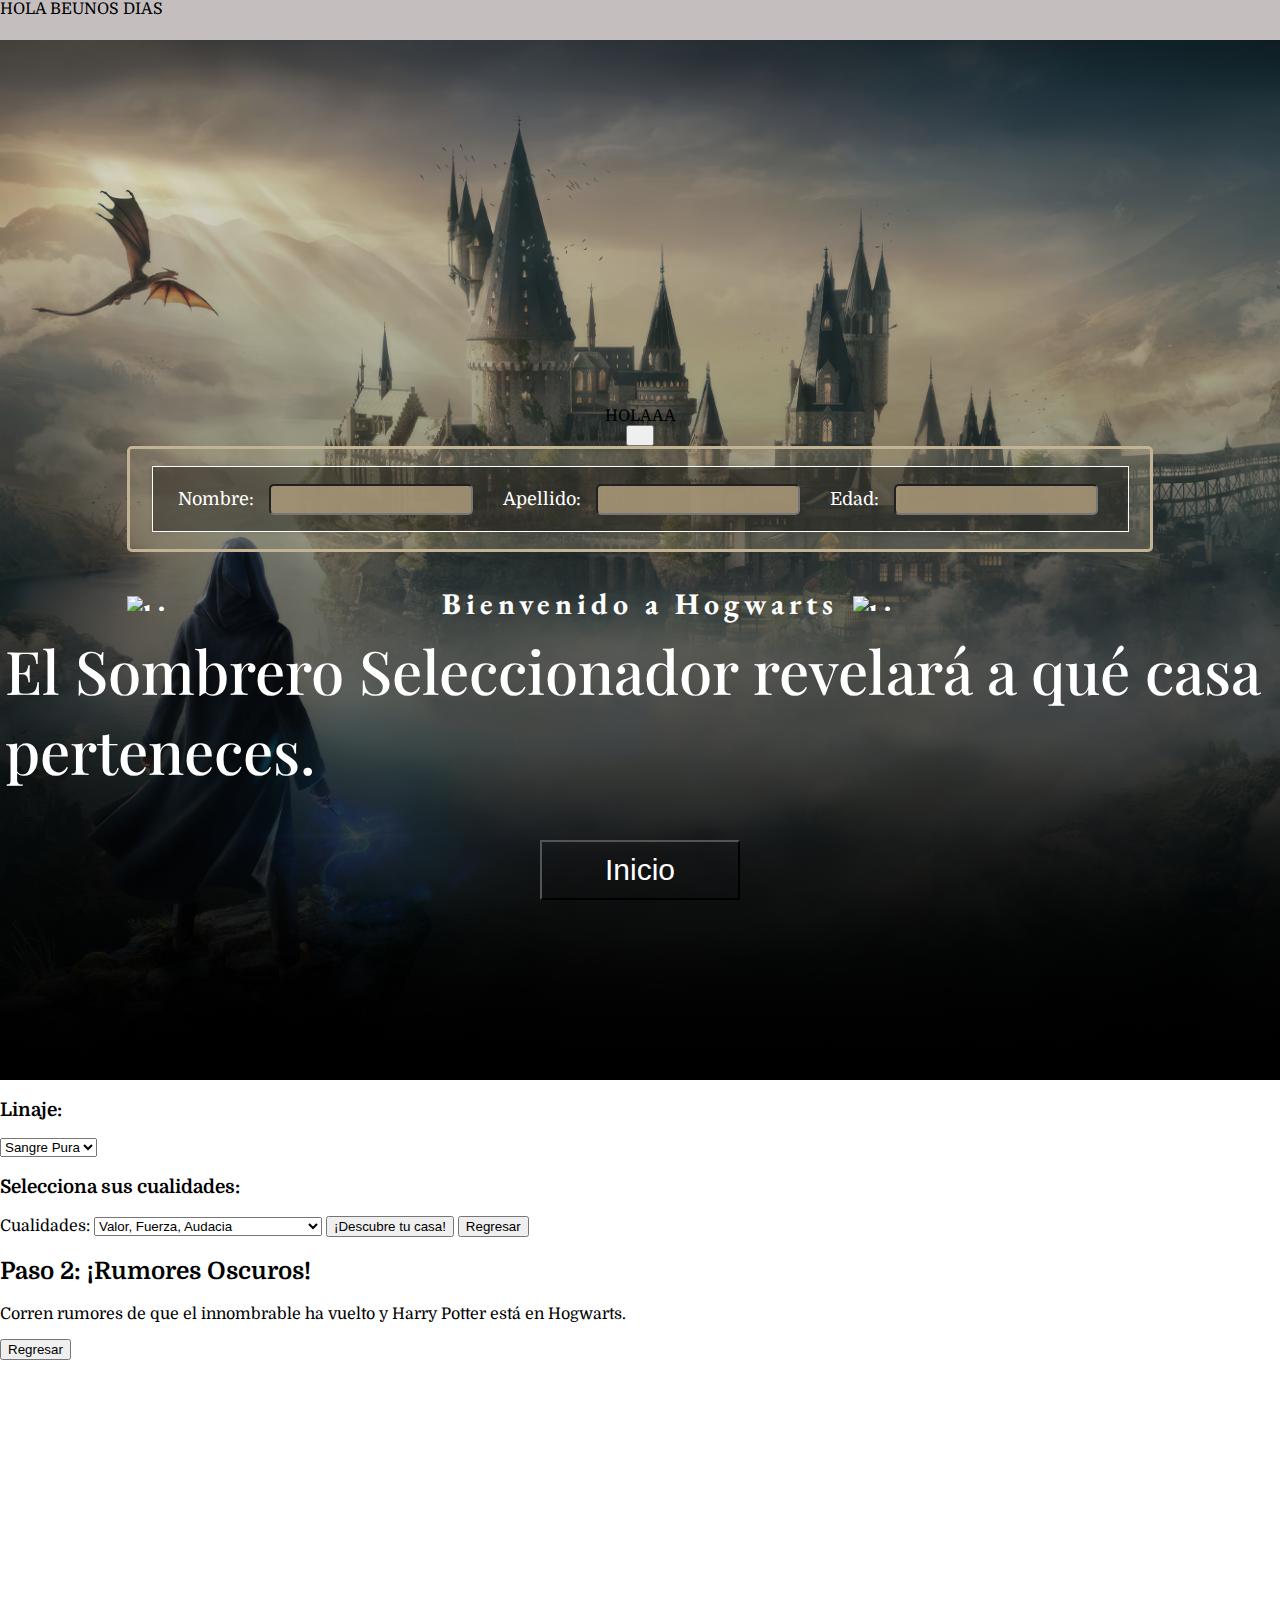
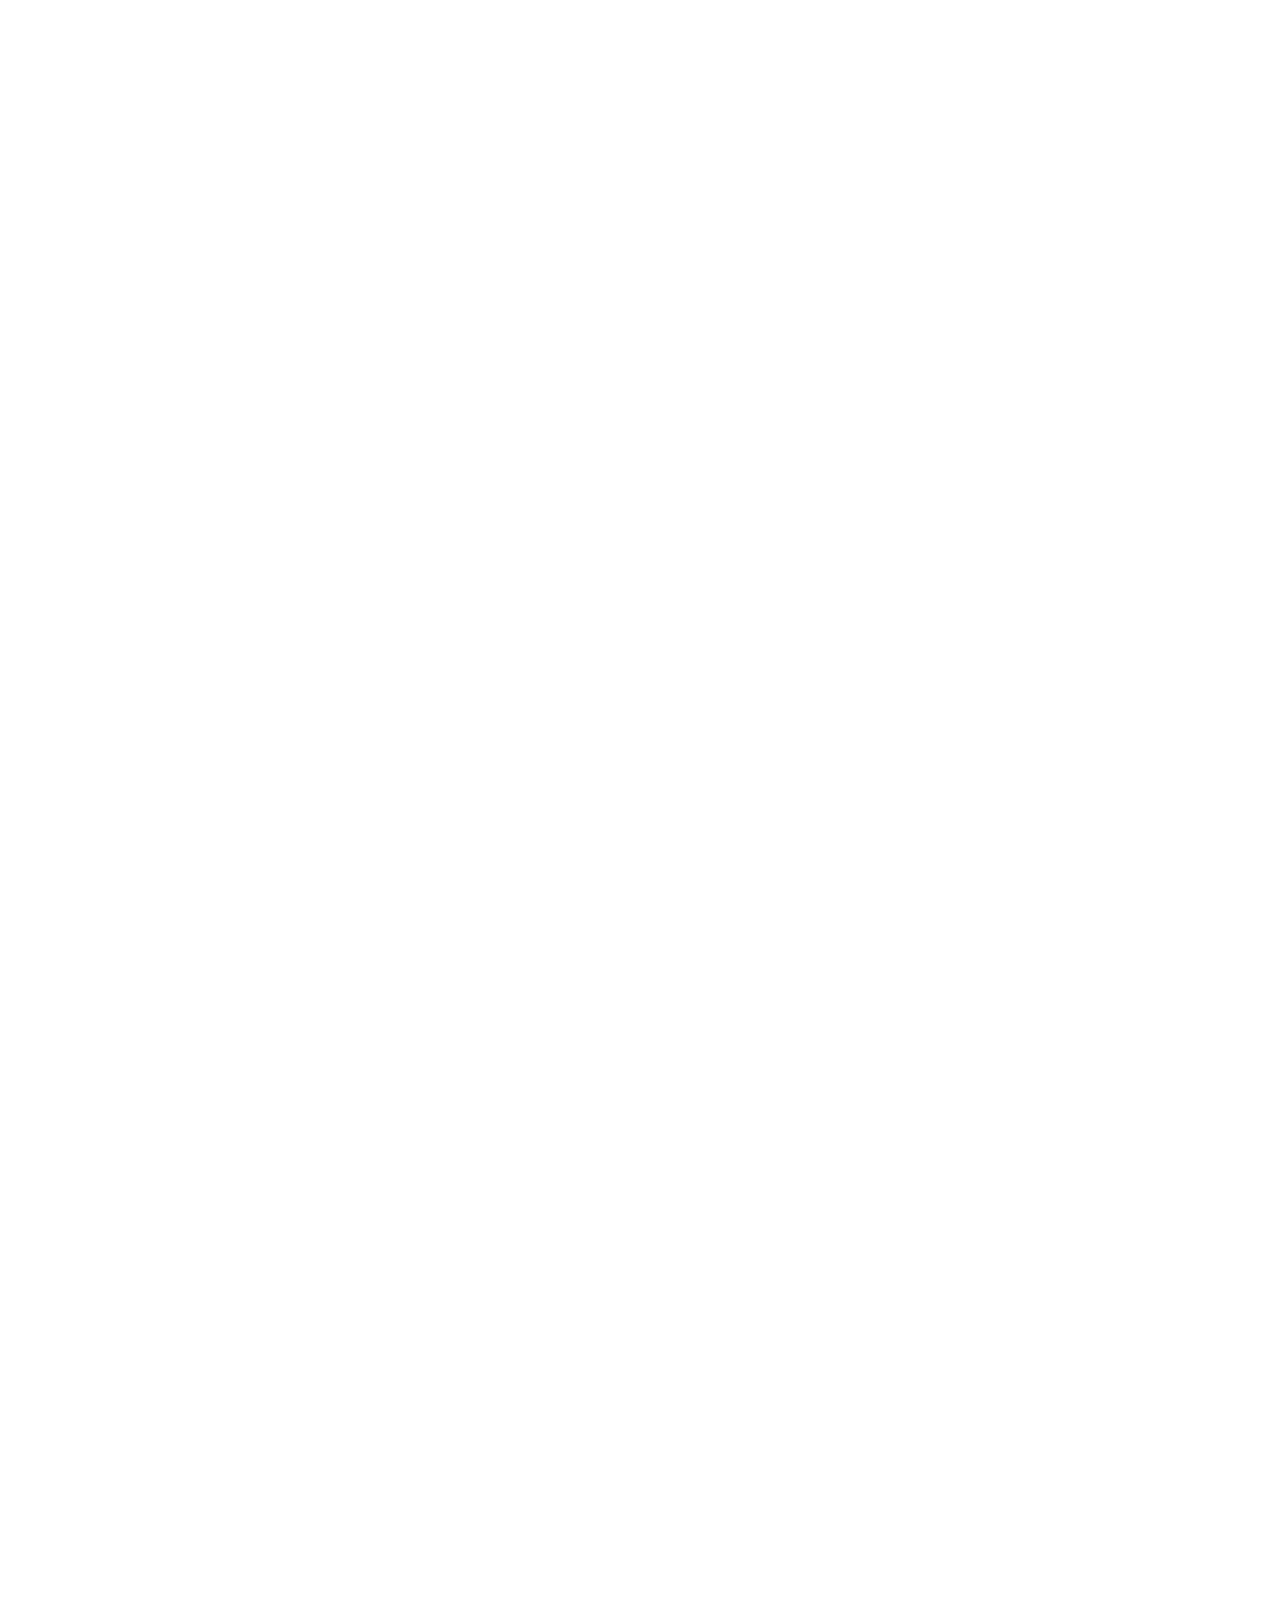
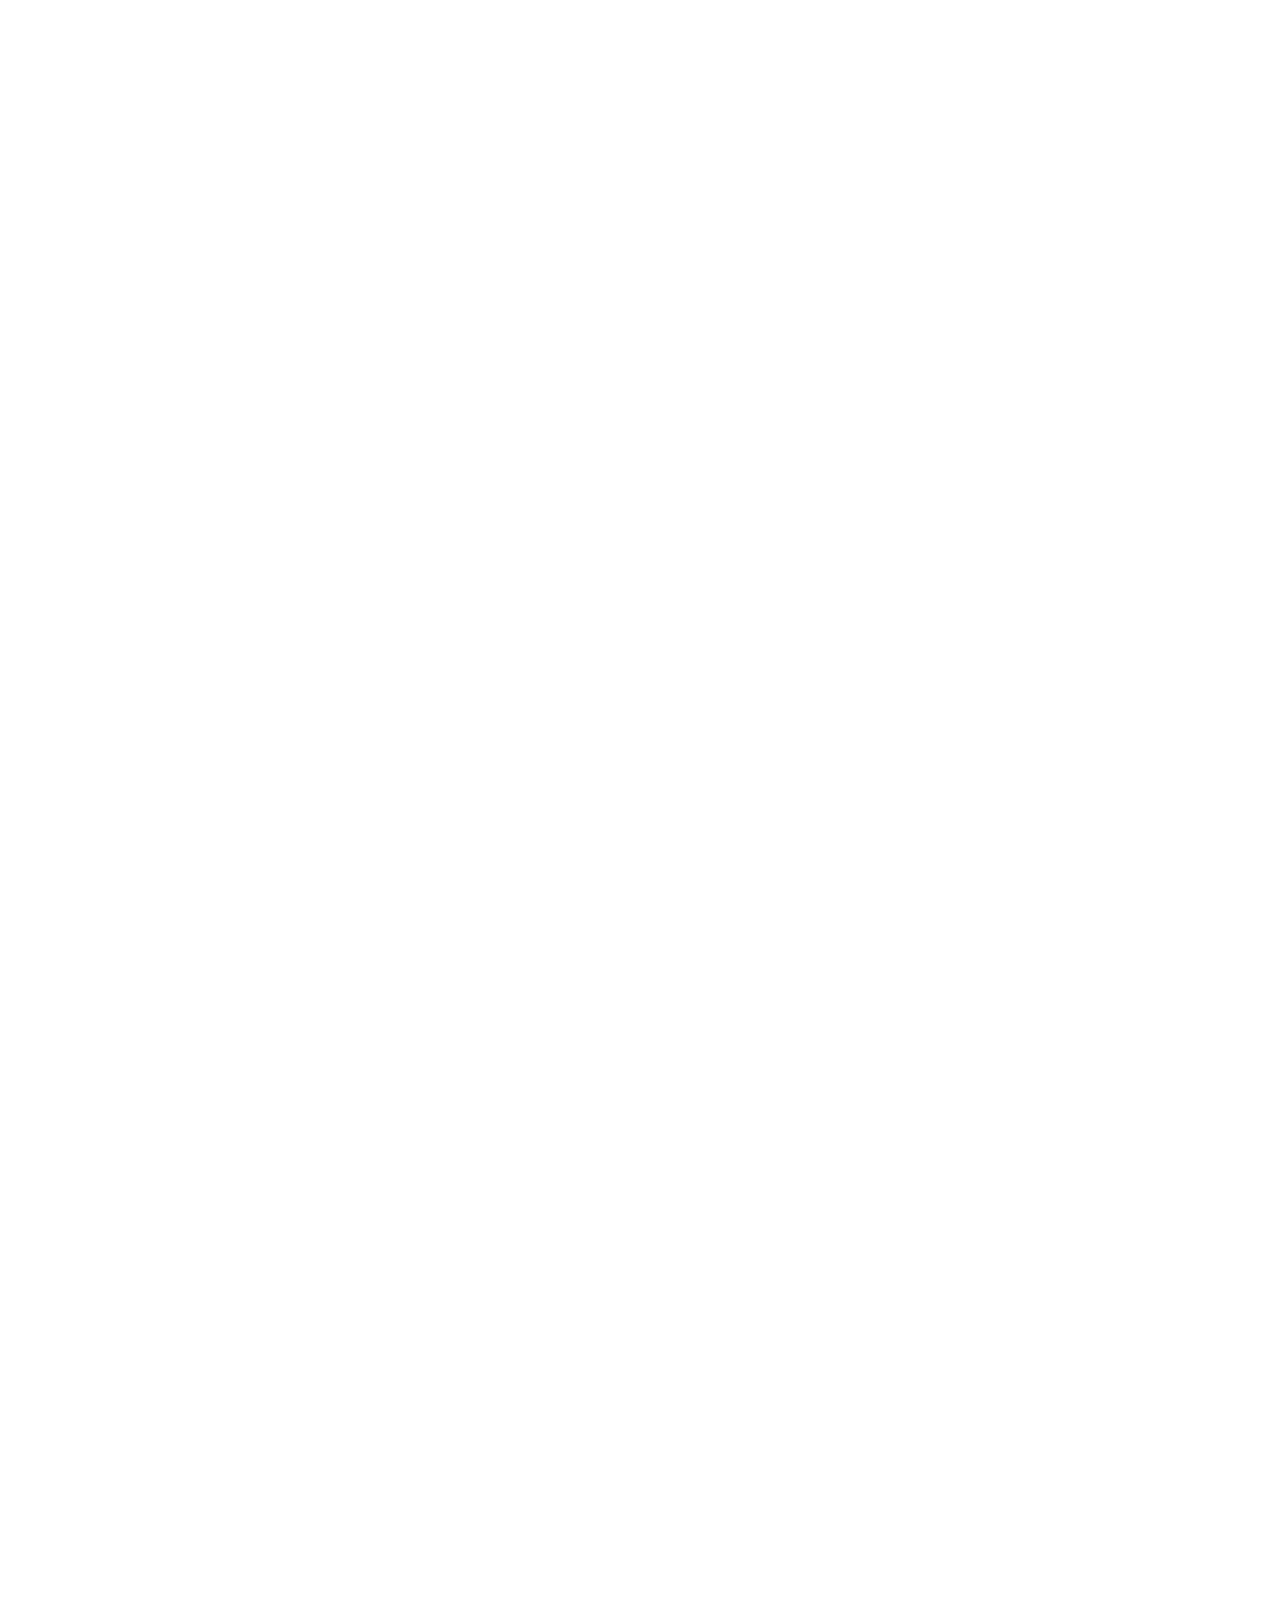
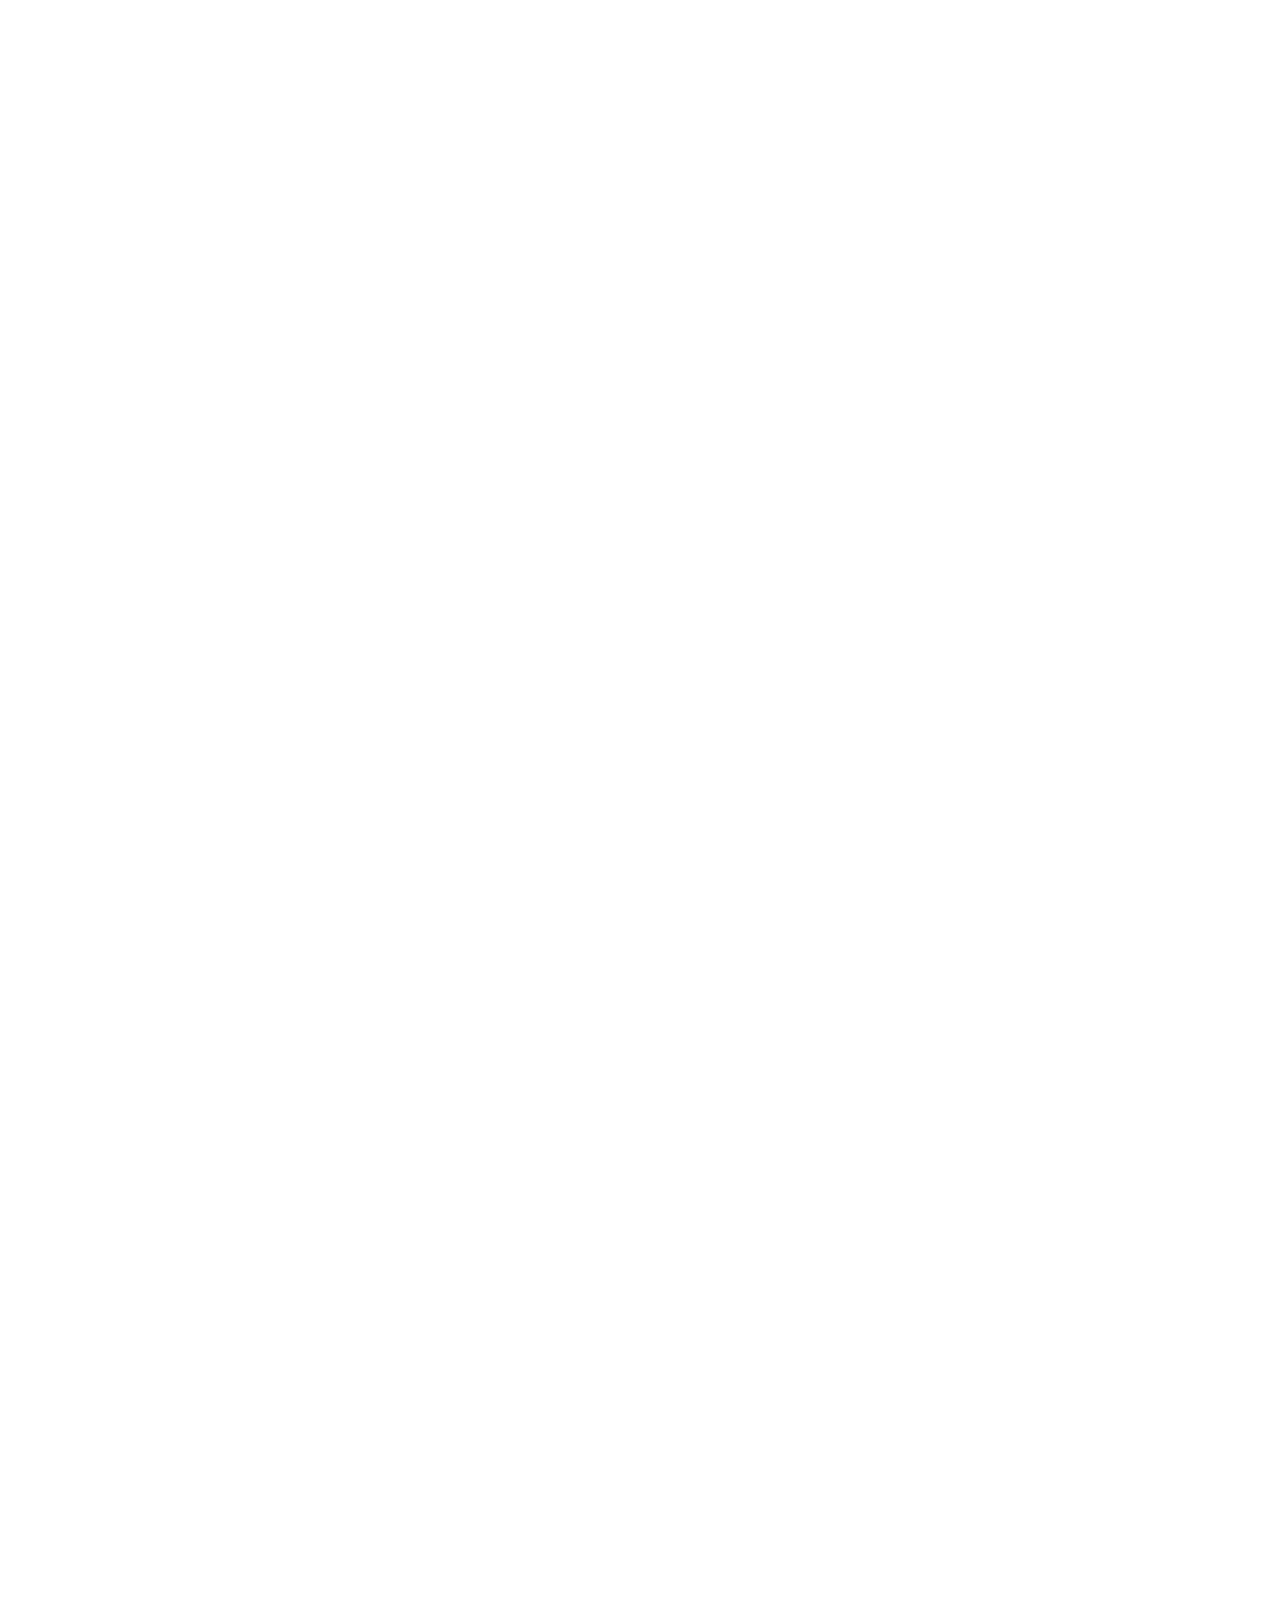
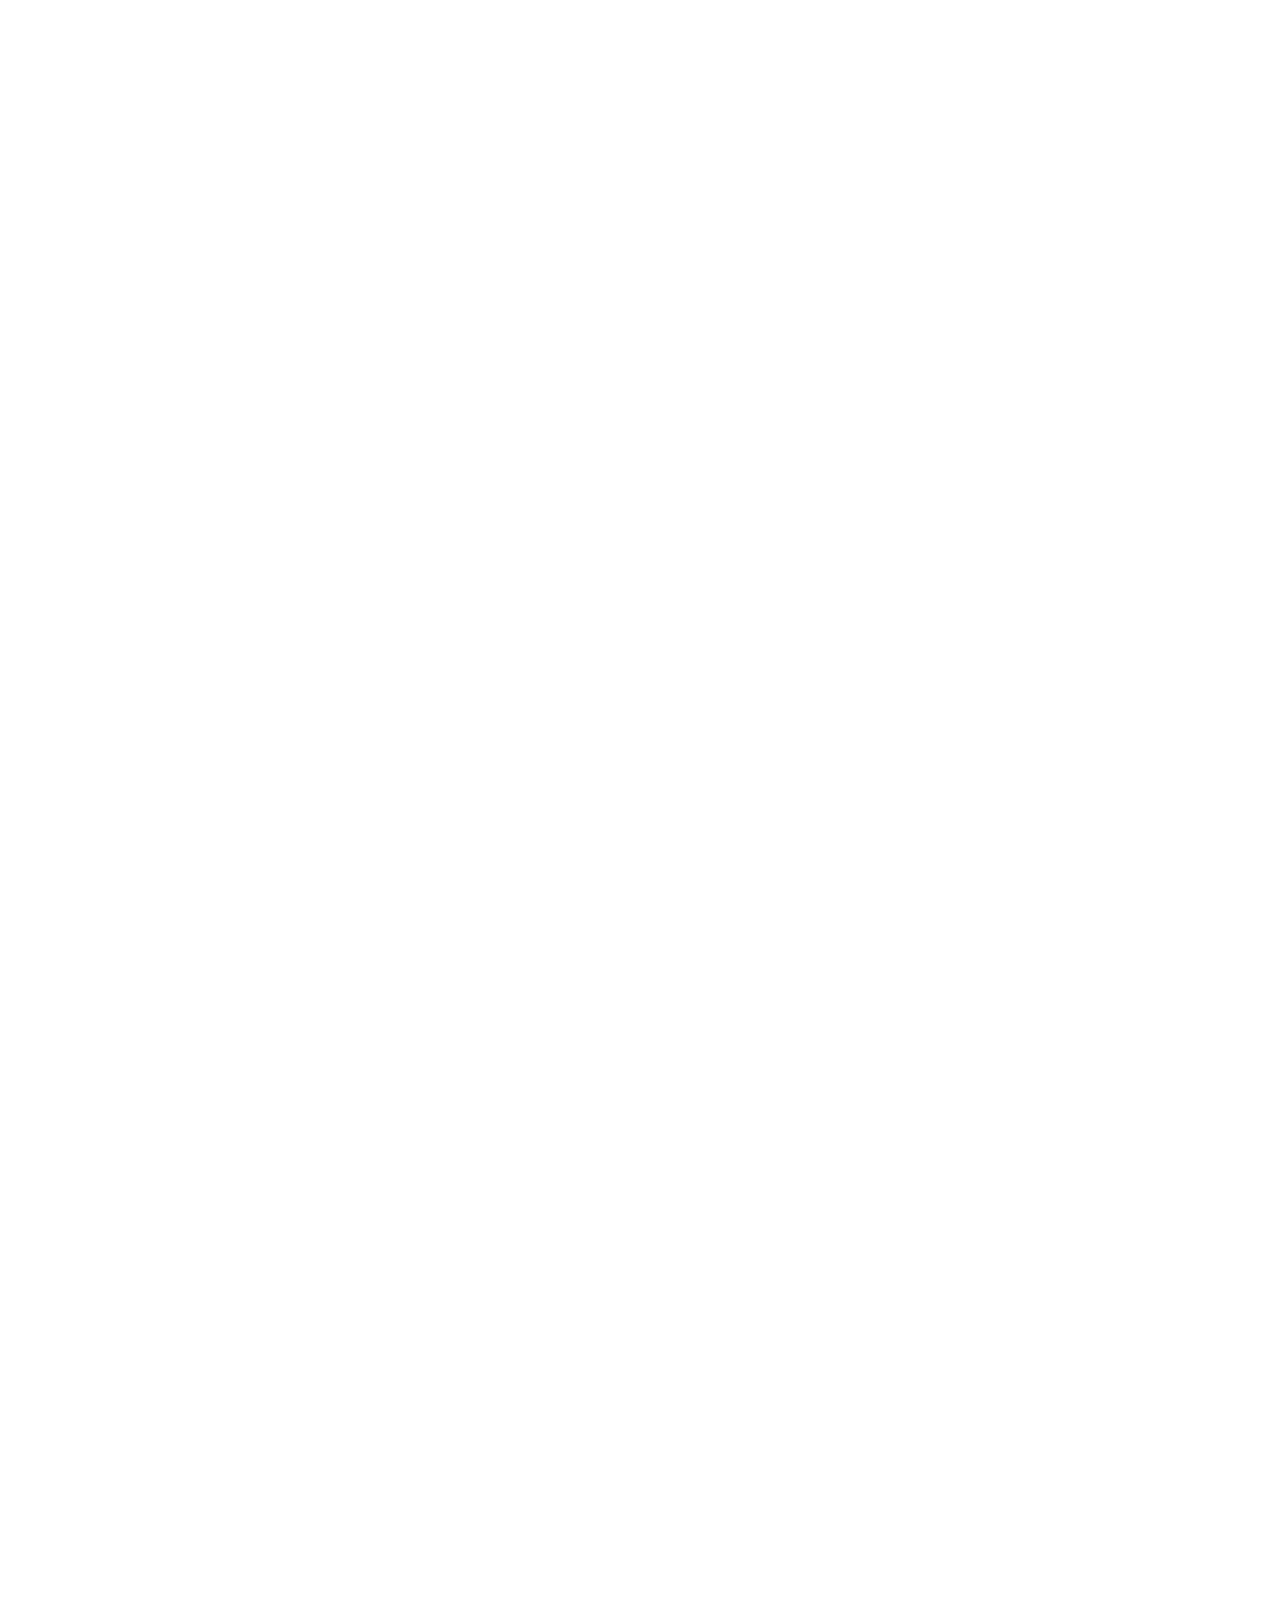
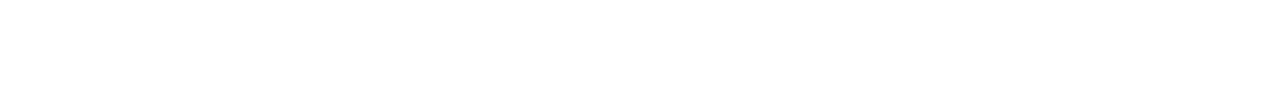
==== index.html @ 911ccf7f "Add files via upload" ====
<!DOCTYPE html>
<html lang="es">

<head>
    <meta charset="UTF-8">
    <link rel="stylesheet" href="Hogwarts_files/style.css">
    <meta name="viewport" content="width=device-width, initial-scale=1.0">
    <script src="app.js" defer></script>
    <link rel="stylesheet" href="style.css">
    <title>Hogwarts</title>
    <link rel="stylesheet" type="text/css" href="Hogwarts_files/styles.css">
</head>

<body>
    <div class="main">
        <header class="header1">
            HOLA BEUNOS DIAS
        </header>
        <div class="contentInicio">
            <nav class="nav2">
                HOLAAA
            </nav>

            <!-- Botón Reproducir -->
            <button id="btn watch-video-btn">
                <img src="https://cdn-hogwartslegacy.warnerbrosgames.com/static/play-button-shadow.png" alt="" class="shadows">
                <img src="https://cdn-hogwartslegacy.warnerbrosgames.com/static/play-button-outer.png" alt="" class="outer">
                <img src="https://cdn-hogwartslegacy.warnerbrosgames.com/static/play-button-lip.png" alt="" class="lip">
                <img src="https://cdn-hogwartslegacy.warnerbrosgames.com/static/play-button-arrow.png" alt="" class="arrow">
            </button>

            <!-- Contenedor para la ventana emergente -->
            <div id="videoModal" class="modal">
                <!-- Contenido de la ventana emergente -->
                <div class="modal-content">
                    <!-- Botón para cerrar la ventana emergente -->
                    <span class="close" id="closeButton">&times;</span>
                    <!-- Reproductor de video HTML5 -->
                    <video id="localVideo" controls width="560">
                        <source src="img/video.mp4" type="video/mp4">
                        Tu navegador no soporta el tag de video.
                    </video>
                </div>
            </div>

            <form class="form" onsubmit="return infoUser();">
                <div class="content-form">
                    <label for="nombre" class="label">Nombre:</label>
                    <input type="text" id="nombre" required="" class="input">
                    <label for="apellido" class="label" id="apellido" >Apellido:</label>
                    <input type="text" id="apellido" required="" class="input">
                    <label for="edad" class="label">Edad:</label>
                    <input type="number" id="edad" required="" class="input">
                </div>
            </form>
            <section id="paso1">
               <p class="msj-bienvenida"> <img src="img/line.png" alt="line" id ="line">Bienvenido a Hogwarts <img src="img/line.png" alt="line" id ="line"></p>
                <p class="sentence">El Sombrero Seleccionador revelará a qué casa perteneces.</p>
                <button type="button" class="btn_inicio" onclick="infoUser()">Inicio</button>
            </section>
        </div>
        <div class="contentFormulario">
            <section id="paso2" class="oculto">
                <h3 for="linaje">Linaje:</h3>
                <select id="linaje">
                    <option value="Sangre Pura" selected="selected">Sangre Pura</option>
                    <option value="Mestizo">Mestizo</option>
                    <option value="Muggle">Muggle</option>
                </select>
                <h3>Selecciona sus cualidades:</h3>
                <label for="cualidades">Cualidades:</label>
                <select id="cualidades">
                    <option value="gryffindor" selected="selected">Valor, Fuerza, Audacia</option>
                    <option value="hufflepuff">Justicia, Lealtad, Paciencia</option>
                    <option value="ravenclaw">Creatividad, Erudición, Inteligencia</option>
                    <option value="slytherin">Ambición, Determinación, Astucia</option>
                </select>
                <button type="button" onclick="seleccionarCasa()">¡Descubre tu casa!</button>
                <button type="button" onclick="regresarPaso1()">Regresar</button>
            </section>
            <section id="paso3" class="oculto">
                <h2>Paso 2: ¡Rumores Oscuros!</h2>
                <p>Corren rumores de que el innombrable ha vuelto y Harry Potter está en Hogwarts.</p>
                <button type="button" onclick="regresarPaso2()">Regresar</button>
            </section>
        </div>
       
        <p id="resultado"></p>
    </div>
</body>

</html>
---- style.css ----
@import url('https://fonts.googleapis.com/css2?family=Domine&family=EB+Garamond:wght@400;700&family=Playfair+Display&display=swap');

html, body {
    height: 900vh;
    width: 100vw;
    padding: 0px;
    margin: 0px;
    font-family: 'Domine', 'Franklin Gothic Medium', 'Arial Narrow', Arial, sans-serif
}

.main > .header1 {
    width: 100%;
    height: 40px;
    background-color: rgb(196, 190, 190);
}

.contentInicio {
    width: 100%;
    height: 940px;
    background-image: linear-gradient(to top, rgba(0, 0, 0, 0.986), transparent), 
                    url(img/hogwarts-legacy-castle-4k-wallpaper-uhdpaper.com-951@1@j.jpg);
    background-size: cover;
    background-repeat: no-repeat;
    padding-bottom: 100px;
    display: flex;
    flex-direction: column;
    justify-content: end;
    align-items: center;
}

#paso1{
    display: flex;
    flex-direction: column;
    justify-content: center;
    align-items: center;
    color: white;
    margin-bottom: 80px;
    font-size: 20px;

}
.msj-bienvenida {
    width: 100%;
    font-family: 'EB Garamond','Courier New', Courier, monospace;
    font-weight: 700;
    font-size: 30px;
    letter-spacing: 5px;
    margin: 2px;

    display: flex;
    align-items: center;
    justify-content: center;
}
.sentence {
    font-family: 'Playfair Display','Courier New', Courier, monospace;
    font-size: 60px;
    font-weight: 500;
    margin: 5px;
}

.form {
    width: 1000px;
    height: 80px;
    padding: 10px;
    margin: 0px 0px 30px 0px;
    background-color: #c2b39541;
    border: 3px solid #c2b395;
    border-radius: 5px;
    display: flex;
    flex-direction: column;
    justify-content: center;
    align-items: center;

}
.content-form {
    height: 80%;
    width: 95%;
    padding-left: 25px;
    border:  1px rgb(255, 255, 255) solid;
    background-color: rgba(0, 0, 0, 0.37);
    display: flex;
    flex-direction: row;
    align-items: center;
    justify-content: space-evenly;
    text-align: center;
  }

  .label {
    display: flex;
    flex-direction: column;
    justify-content: end;
    align-items: center;
    font-size: 18px;
    margin-right: 15px;
    color: white;
  }

  .input {
    width: 90%;
    height: 25px;
    margin-right: 30px;
    font-size: 16px;
    border-radius: 5px;
    color: black;
    border-image: url(https://upload.wikimedia.org/wikipedia/commons/thumb/5/59/Wood_grain_pattern.png/1200px-Wood_grain_pattern.png) 10 10 10 10 repeat;
    background-color: #a79778e3;
    outline: none;
    display: flex;
    align-items: center;
    justify-self: center;
  }

  .input:hover {
    border-color: #ffffff;
    background-color: rgb(192, 177, 140);
  }

  .input:focus {
    outline: none;
    border-color: #82ddab;
    box-shadow: 0 0 5px rgba(33, 150, 243, 0.5); /* Agrega una sombra al hacer clic */
  }

  .content-form {
    box-shadow: 0 0 5px rgba(0, 0, 0, 0.1); /* Añade una sombra suave a los elementos de formulario */
  }

  .input {
    transition: all 0.2s ease-in-out; /* Añade una transición a los campos de entrada */
  }

  .input:hover {
    background-color: rgb(64, 62, 58); /* Cambia el color de fondo del campo de entrada al pasar el cursor por encima */
    color: white;
  }

  .input:focus {
    background-color: rgb(49, 47, 42); /* Cambia el color de fondo del campo de entrada al hacer clic */
    border-color: #2196F3; /* Cambia el color del borde del campo de entrada al hacer clic */
    box-shadow: 0 0 10px rgba(33, 150, 243, 0.5); /* Añade una sombra más grande al campo de entrada al hacer clic */
  }

  .label {
    cursor: pointer; /* Cambia el cursor del elemento label al puntero para indicar que es interactivo */
  }

  .input:focus + .label {
    transform: scale(1.1); /* Anima la escala del elemento label al hacer clic en el campo de entrada */
  }

  .input:focus + .label::after {
    content: "*"; /* Añade un asterisco al elemento label al hacer clic en el campo de entrada */
    position: absolute;
    top: 10px;
    right: 10px;
    color: #2196F3;
  }

.btn_inicio {
    width: 200px;
    height: 60px;
    margin-top: 45px;
    background-color: transparent;
    font-size: 30px;
    color: white;

}

.btn_inicio:hover{
    color: gold;
    opacity: 0.8;
    transform: scale(1.1);
}

#line {
    width: 300px;
    height: 15px;
    margin: 0px 15px ;
}

/* Estilos para la ventana emergente */
.modal {
  display: none;
  position: fixed;
  top: 0;
  left: 0;
  width: 100%;
  height: 100%;
  background-color: rgba(0, 0, 0, 0.7);
}

/* Estilos para el contenido de la ventana emergente */
.modal-content {
  position: absolute;
  top: 40%;
  left: 50%;
  transform: translate(-50%, -50%);
  width: 40%; /* Ancho del contenido de la ventana emergente */
  height: auto; /* Altura del contenido de la ventana emergente */
}

/* Estilos para el botón de cierre */
.close {
  color: #ccc;
  font-size: 50px;
  font-weight: bold;
  cursor: pointer;
  position: absolute;
  top: 10px;
  right: 20px;
  color: rgba(218, 193, 53, 0.938);
}

.close:hover {
  color: #fff;
}

#localVideo {
  width: 100%;
  height: 100%;
}

button.watch-video-btn img {
  display: block;
  left: 50%;
  max-width: 100%;
  position: absolute;
  top: 50%;
  transform: translate(-50%,-50%);
  transform-origin: center center;
  transition: transform .4s cubic-bezier(.48,0,.48,1);
}

button.watch-video-btn img {
  display: block;
  left: 50%;
  max-width: 100%;
  position: absolute;
  top: 50%;
  transform: translate(-50%,-50%);
  transform-origin: center center;
  transition: transform .4s cubic-bezier(.48,0,.48,1);
}

button.watch-video-btn {
  border-radius: 100px;
  color: #fff;
  height: 140px;
  left: 50%;
  line-height: 0;
  padding: 0;
  position: absolute;
  top: 50%;
  transform: translate(-50%,-50%);
  width: 140px;
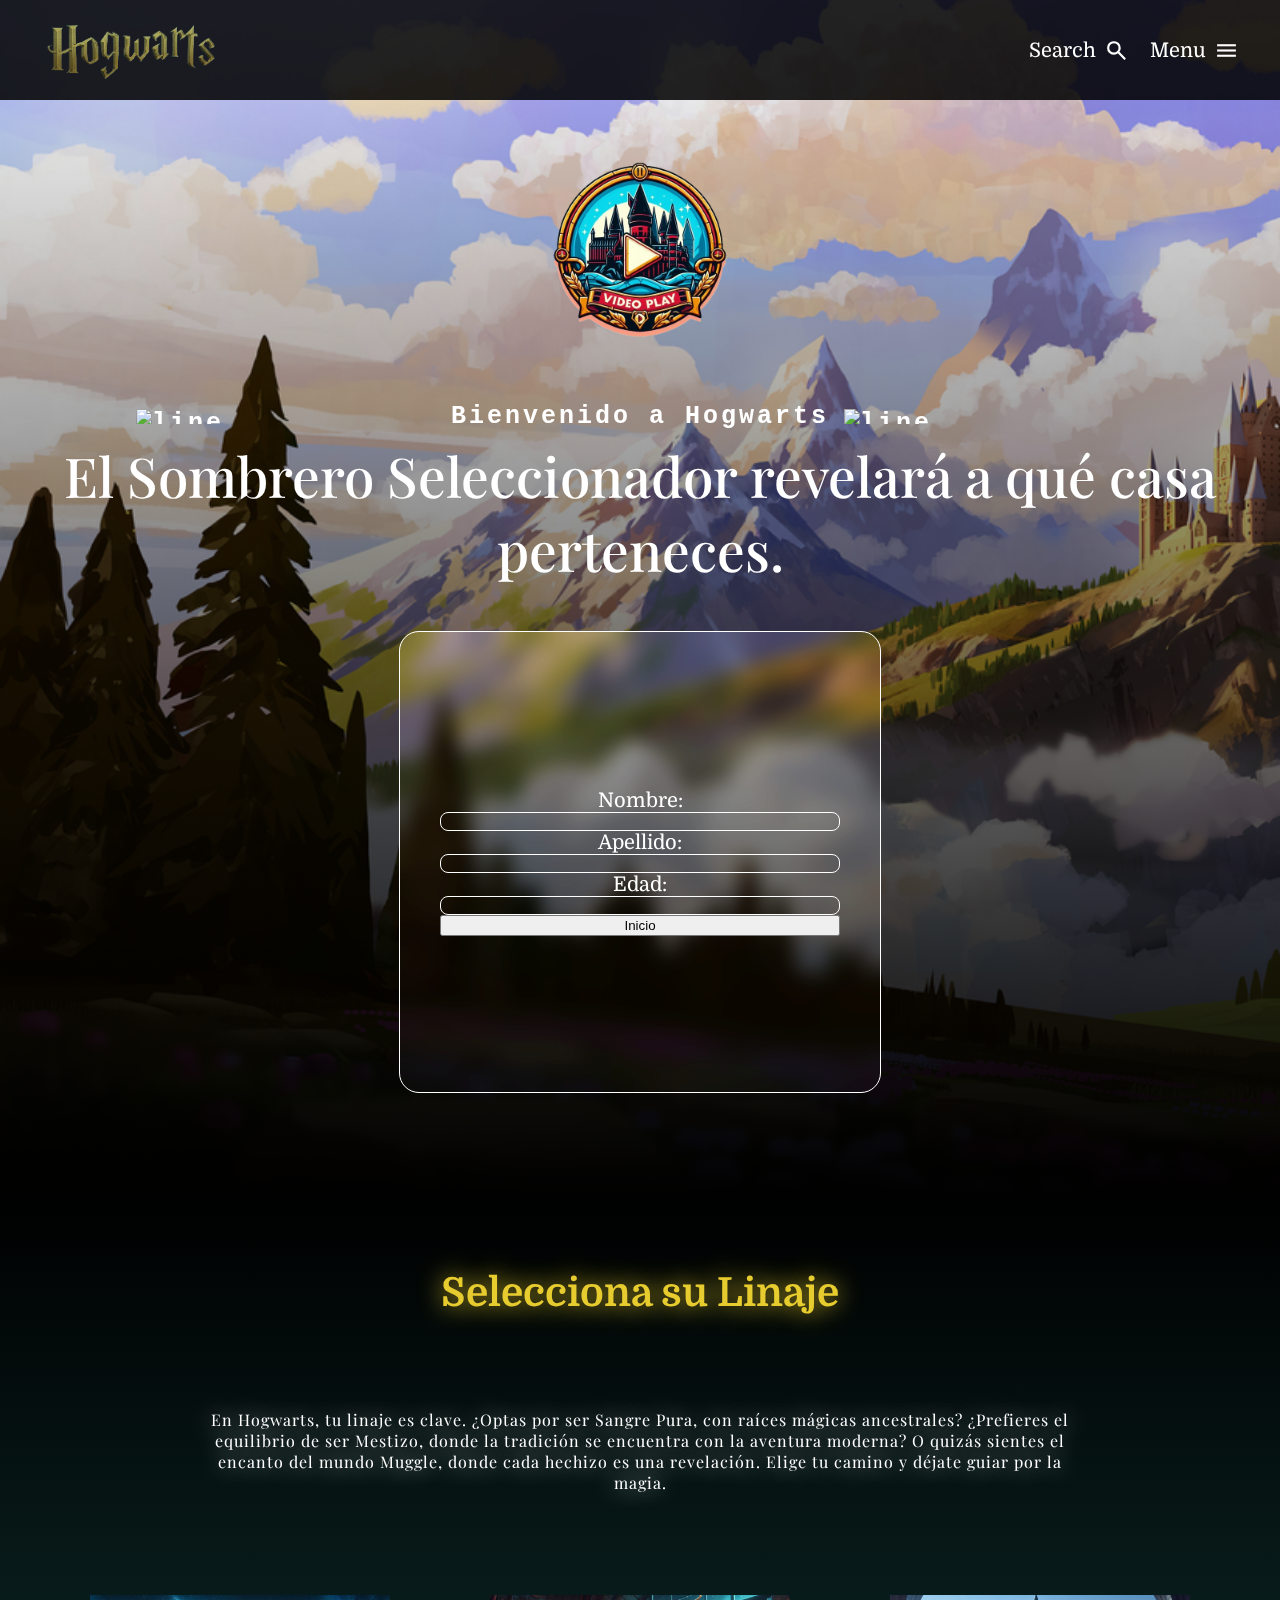
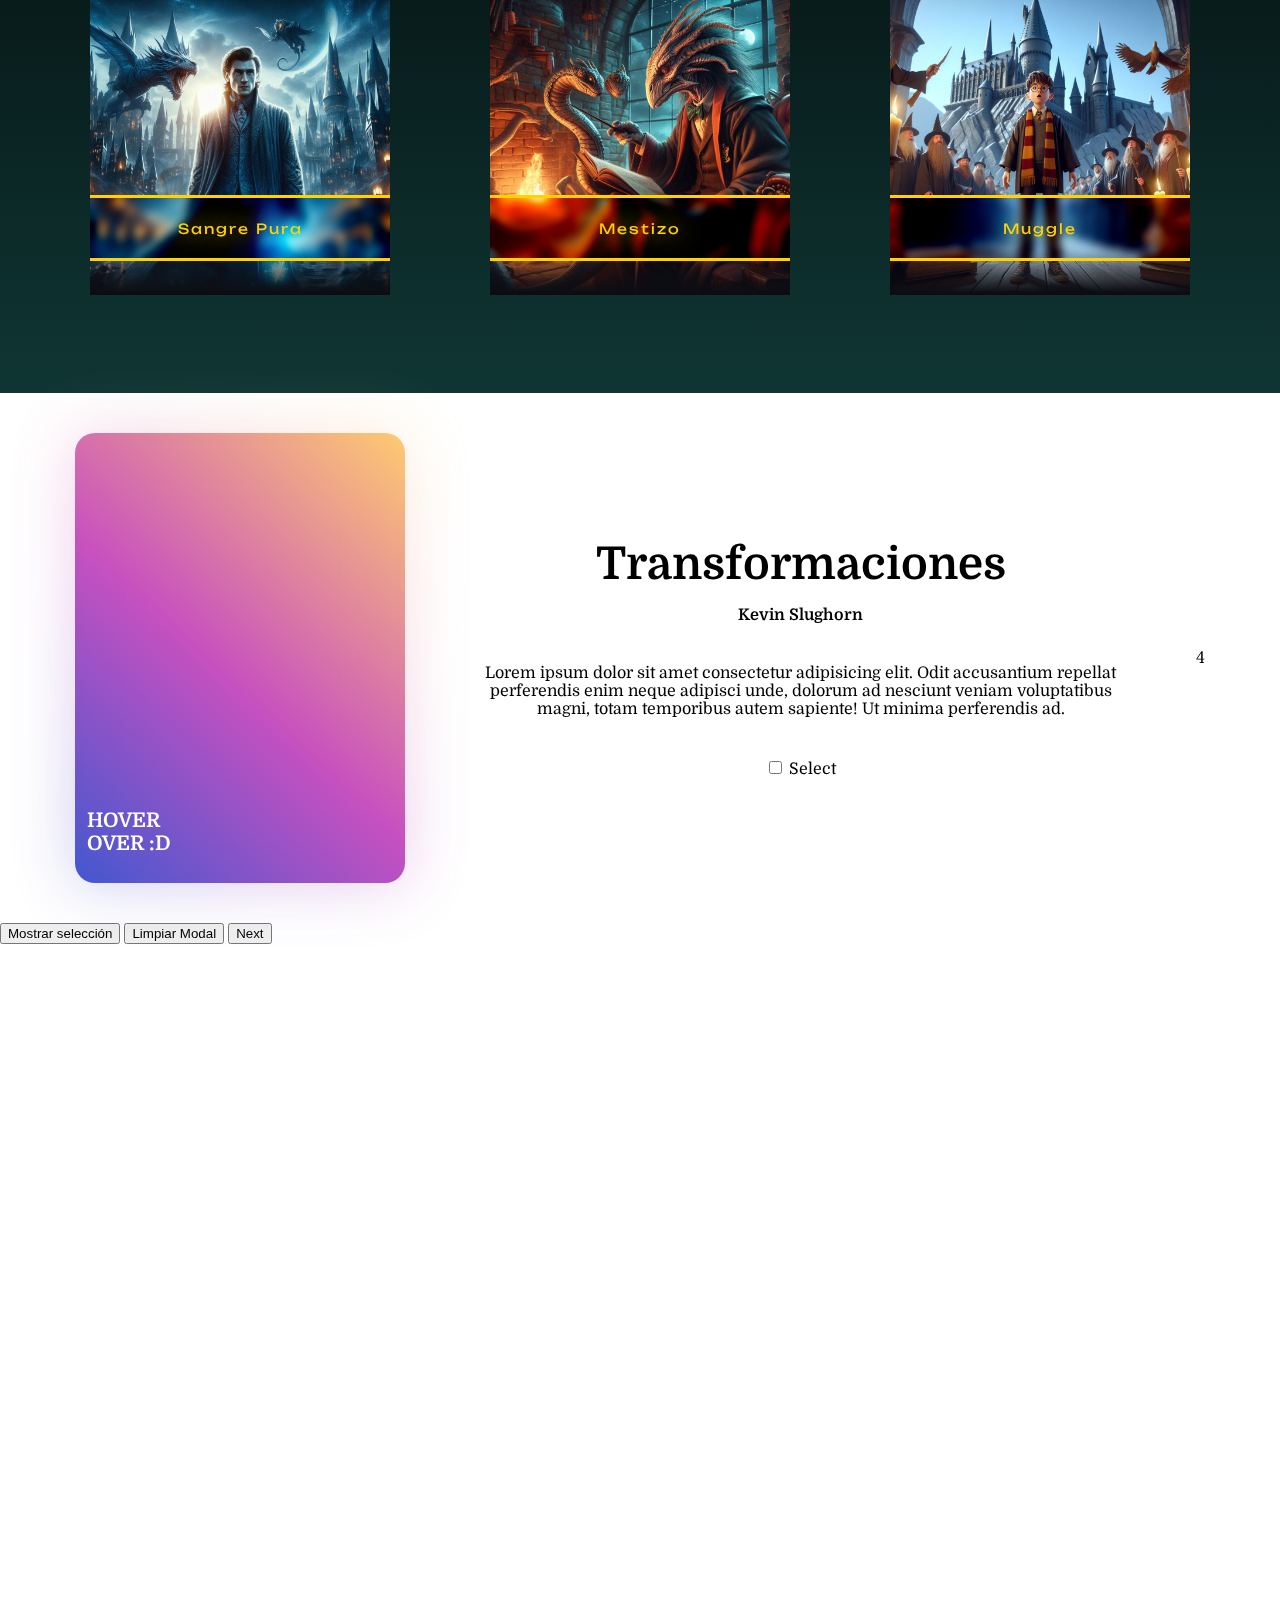
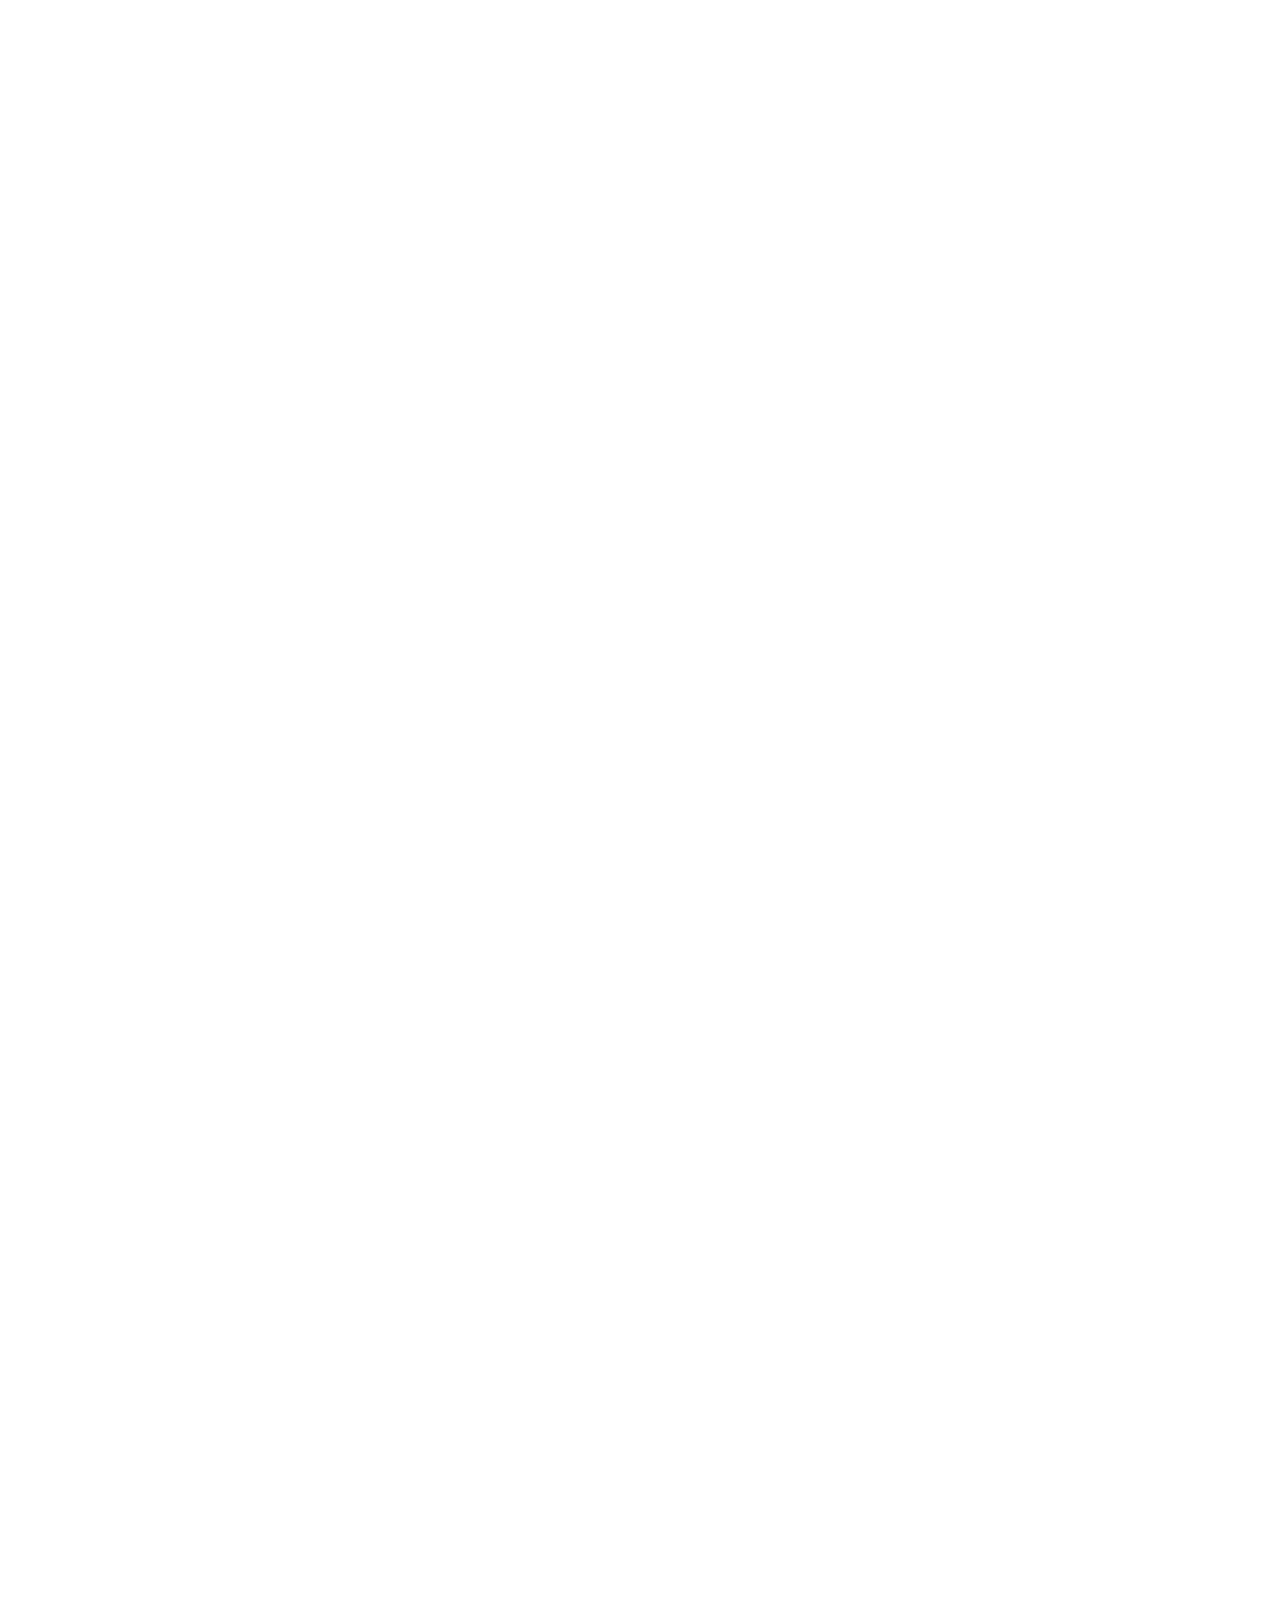
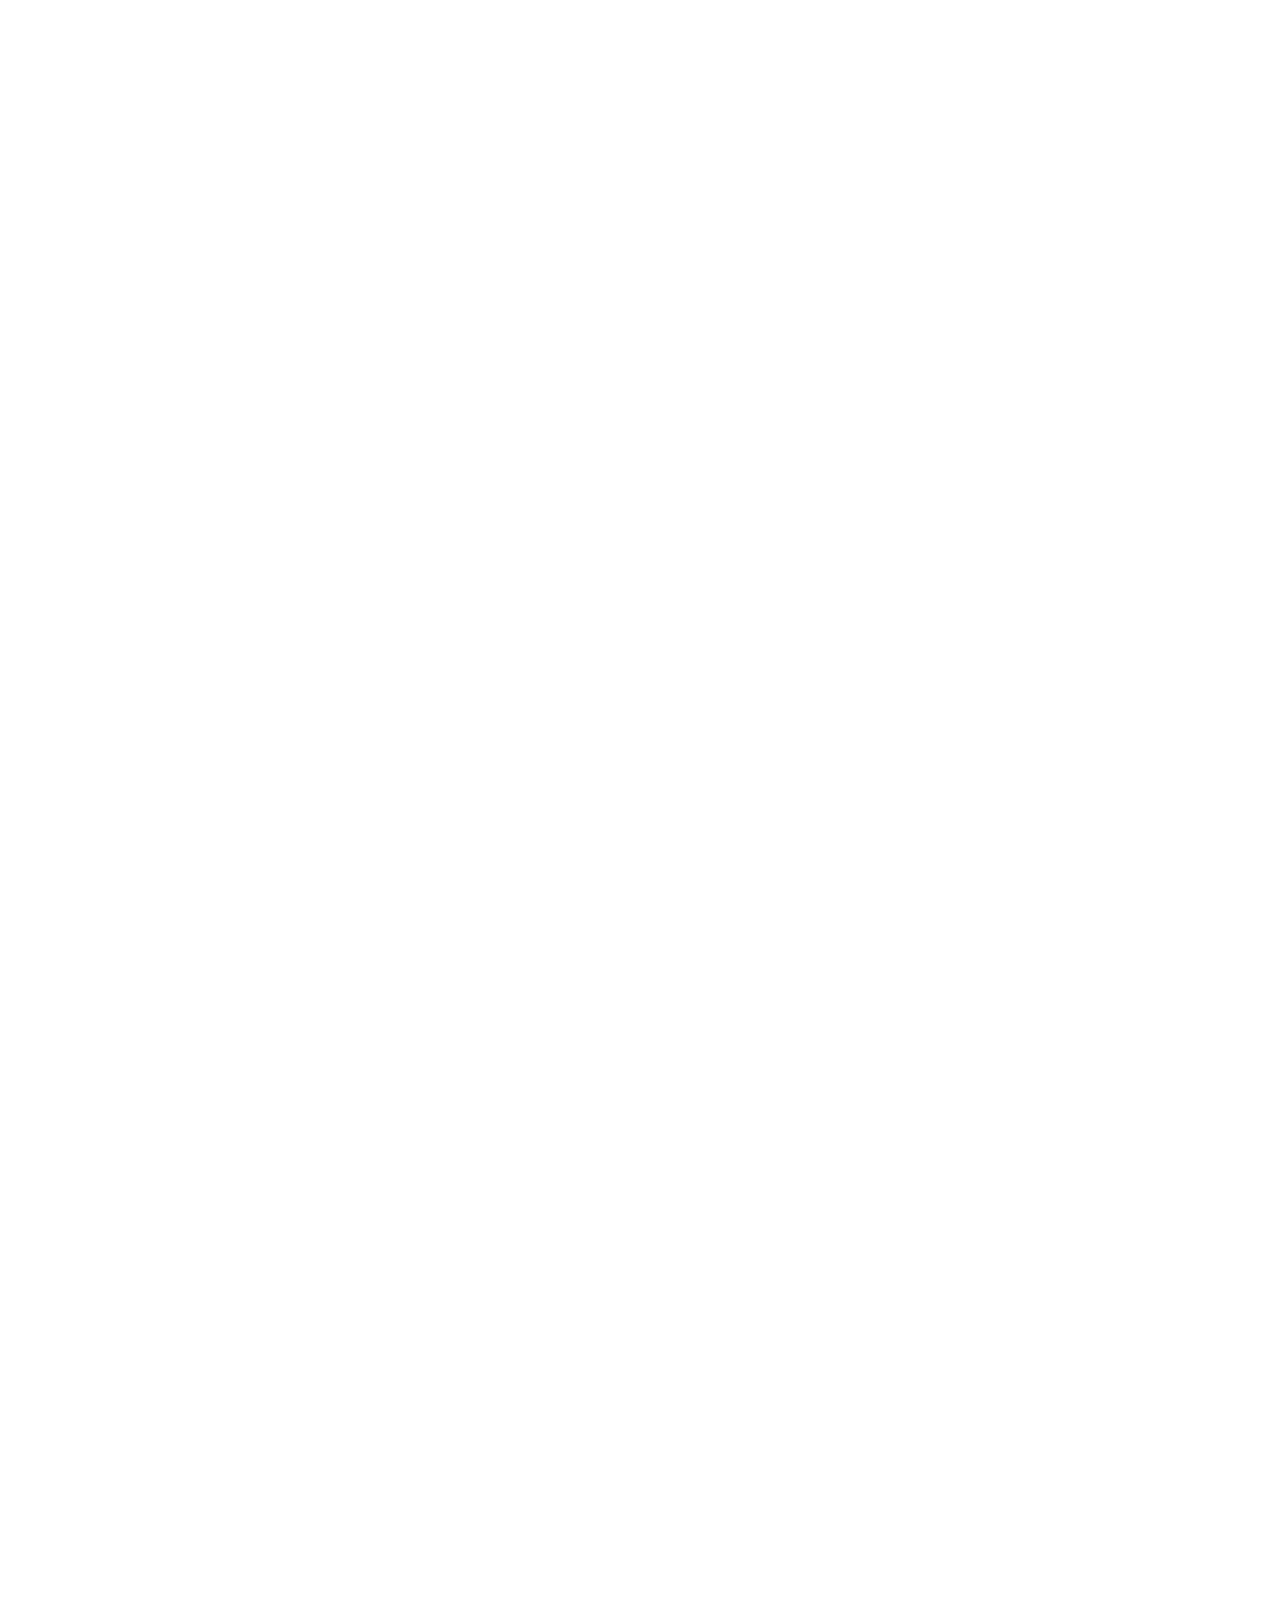
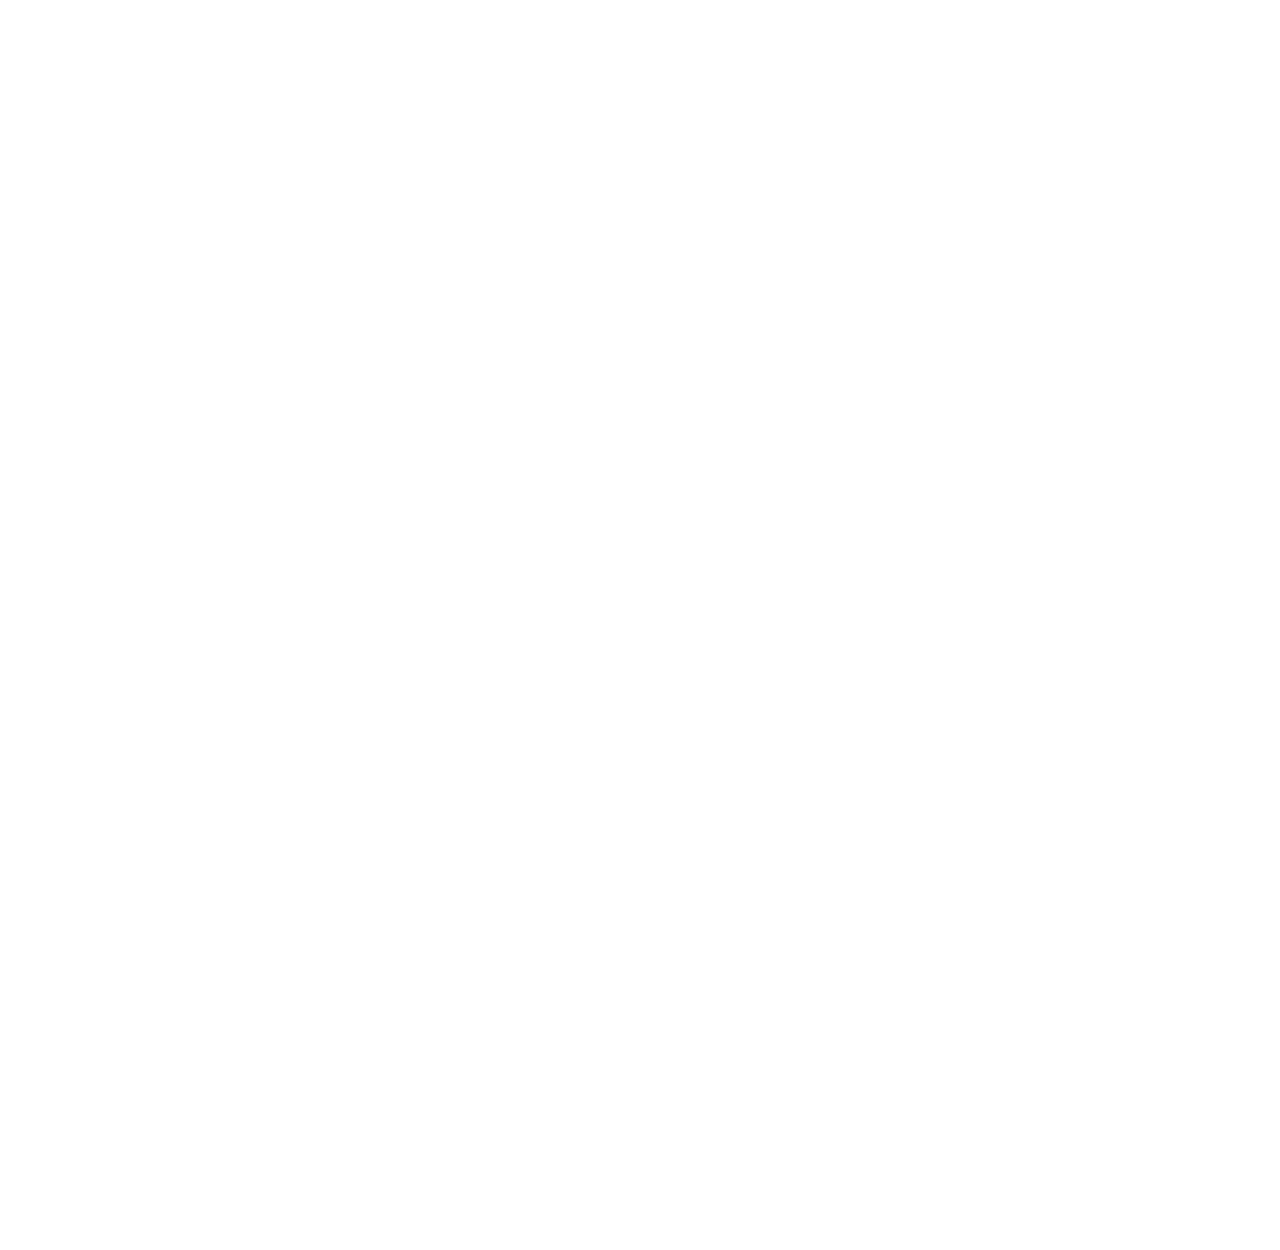
==== commit 9ea0faa4: "Add files via upload" ====
--- a/index.html
+++ b/index.html
@@ -3,38 +3,54 @@
 
 <head>
     <meta charset="UTF-8">
-    <link rel="stylesheet" href="Hogwarts_files/style.css">
     <meta name="viewport" content="width=device-width, initial-scale=1.0">
-    <script src="app.js" defer></script>
-    <link rel="stylesheet" href="style.css">
+    <link href="https://cdn.jsdelivr.net/npm/bootstrap@5.3.2/dist/css/bootstrap.min.css" rel="stylesheet" integrity="sha384-T3c6CoIi6uLrA9TneNEoa7RxnatzjcDSCmG1MXxSR1GAsXEV/Dwwykc2MPK8M2HN" crossorigin="anonymous">
+
+    <link rel="stylesheet" href="https://fonts.googleapis.com/css2?family=Material+Symbols+Outlined:opsz,wght,FILL,GRAD@20..48,100..700,0..1,-50..200" />
+    <link rel="stylesheet" href="/css/style.css">
+    <script src="js/app.js" defer></script>
     <title>Hogwarts</title>
-    <link rel="stylesheet" type="text/css" href="Hogwarts_files/styles.css">
 </head>
 
 <body>
     <div class="main">
-        <header class="header1">
-            HOLA BEUNOS DIAS
-        </header>
-        <div class="contentInicio">
-            <nav class="nav2">
-                HOLAAA
-            </nav>
-
-            <!-- Botón Reproducir -->
-            <button id="btn watch-video-btn">
-                <img src="https://cdn-hogwartslegacy.warnerbrosgames.com/static/play-button-shadow.png" alt="" class="shadows">
-                <img src="https://cdn-hogwartslegacy.warnerbrosgames.com/static/play-button-outer.png" alt="" class="outer">
-                <img src="https://cdn-hogwartslegacy.warnerbrosgames.com/static/play-button-lip.png" alt="" class="lip">
-                <img src="https://cdn-hogwartslegacy.warnerbrosgames.com/static/play-button-arrow.png" alt="" class="arrow">
-            </button>
-
+
+        <section class="contentInicio">
+            <header class="header">
+                <div class="content__header">
+                    
+                    <div class="header_logo">
+                    </div>
+    
+                    <div class="header_info">
+                        <div class="header_search">
+                            Search
+                            <span class="material-symbols-outlined">
+                                search
+                            </span>
+                        </div>
+                        <div class="header_menu">
+                            Menu
+                            <span class="material-symbols-outlined">
+                                menu
+                            </span>
+                        </div>
+                    </div>
+                </div>
+            </header>
+
+            <div class="content-video">
+                <!-- Botón Reproducir -->
+                <button class="btn watch-video-btn" id="playButton">
+                </button>
+            </div>
+            
             <!-- Contenedor para la ventana emergente -->
-            <div id="videoModal" class="modal">
+            <div id="videoModal" class="modal" style="display: none;"> <!-- Establecemos el estilo de display a none inicialmente -->
                 <!-- Contenido de la ventana emergente -->
                 <div class="modal-content">
                     <!-- Botón para cerrar la ventana emergente -->
-                    <span class="close" id="closeButton">&times;</span>
+                    <span class="closeModal1" id="closeButton">&times;</span>
                     <!-- Reproductor de video HTML5 -->
                     <video id="localVideo" controls width="560">
                         <source src="img/video.mp4" type="video/mp4">
@@ -43,49 +59,200 @@
                 </div>
             </div>
 
-            <form class="form" onsubmit="return infoUser();">
-                <div class="content-form">
+            <div id="paso1">
+                 <p class="msj-bienvenida"> <img src="img/line.png" alt="line" id ="line">Bienvenido a Hogwarts <img src="img/line.png" alt="line" id ="line"></p> 
+                <p class="sentence">El Sombrero Seleccionador revelará a qué casa perteneces.</p>
+                
+            </div>
+
+            <div class="window">
+                <form class="form">
+                  <div class="content-form">
+              
                     <label for="nombre" class="label">Nombre:</label>
-                    <input type="text" id="nombre" required="" class="input">
-                    <label for="apellido" class="label" id="apellido" >Apellido:</label>
-                    <input type="text" id="apellido" required="" class="input">
+                    <input type="text" id="nombre" required="" class="input mb-4 form-control">
+              
+                    <label for="apellido" class="label">Apellido:</label>
+                    <input type="text" id="apellido" required="" class="input mb-4 form-control">
+              
                     <label for="edad" class="label">Edad:</label>
-                    <input type="number" id="edad" required="" class="input">
-                </div>
-            </form>
-            <section id="paso1">
-               <p class="msj-bienvenida"> <img src="img/line.png" alt="line" id ="line">Bienvenido a Hogwarts <img src="img/line.png" alt="line" id ="line"></p>
-                <p class="sentence">El Sombrero Seleccionador revelará a qué casa perteneces.</p>
-                <button type="button" class="btn_inicio" onclick="infoUser()">Inicio</button>
-            </section>
-        </div>
-        <div class="contentFormulario">
-            <section id="paso2" class="oculto">
-                <h3 for="linaje">Linaje:</h3>
-                <select id="linaje">
-                    <option value="Sangre Pura" selected="selected">Sangre Pura</option>
-                    <option value="Mestizo">Mestizo</option>
-                    <option value="Muggle">Muggle</option>
-                </select>
-                <h3>Selecciona sus cualidades:</h3>
-                <label for="cualidades">Cualidades:</label>
-                <select id="cualidades">
-                    <option value="gryffindor" selected="selected">Valor, Fuerza, Audacia</option>
-                    <option value="hufflepuff">Justicia, Lealtad, Paciencia</option>
-                    <option value="ravenclaw">Creatividad, Erudición, Inteligencia</option>
-                    <option value="slytherin">Ambición, Determinación, Astucia</option>
-                </select>
-                <button type="button" onclick="seleccionarCasa()">¡Descubre tu casa!</button>
-                <button type="button" onclick="regresarPaso1()">Regresar</button>
-            </section>
-            <section id="paso3" class="oculto">
-                <h2>Paso 2: ¡Rumores Oscuros!</h2>
-                <p>Corren rumores de que el innombrable ha vuelto y Harry Potter está en Hogwarts.</p>
-                <button type="button" onclick="regresarPaso2()">Regresar</button>
-            </section>
-        </div>
+                    <input type="number" id="edad" required="" class="input mb-4 form-control">
+              
+                    <!-- Aquí puedes agregar más campos si lo deseas -->
+              
+                    <button type="button" class="btn_inicio mb-4 form-control" onclick="infoUser()">Inicio</button>
+                  </div>
+                </form>
+              </div>
+        </section>
+
+        <section class="contentFormulario">
+            <div id="paso2">
+
+                <div id="linaje" class="opcionesLinaje">
+    
+                    <h3>Selecciona su Linaje</h3>
+                    <p>En Hogwarts, tu linaje es clave. ¿Optas por ser Sangre Pura, con raíces mágicas ancestrales? ¿Prefieres el equilibrio de ser Mestizo, donde la tradición se encuentra con la aventura moderna? O quizás sientes el encanto del mundo Muggle, donde cada hechizo es una revelación. Elige tu camino y déjate guiar por la magia.</p>
+                    <div class="content__cardsL">
+                        <div class="card opcion" onclick="seleccionarLinaje('Sangre Pura')">
+                            <div class="wrapper">
+                              <img src="/img/sagrePura1.jpeg" class="cover-image" />
+                            </div>
+                            <img src="/img/sagrePura2.png" class="character" />
+                            <div class="title"><span>Sangre Pura</span></div>
+                        </div>
+    
+                        <div class="card opcion" onclick="seleccionarLinaje('Mestizo')">
+                            <div class="wrapper">
+                              <img src="/img/mestizo1.jpeg" class="cover-image" />
+                            </div>
+                            <img src="/img/mestizo2.png" class="character" />
+                            <div class="title"><span>Mestizo</span></div>
+                        </div>
+    
+                        <div class="card opcion" onclick="seleccionarLinaje('Muggle')">
+                            <div class="wrapper">
+                              <img src="/img/muggle1.jpeg" class="cover-image" />
+                            </div>
+                            <img src="/img/muggle2.png" class="character" />
+                            <div class="title"><span>Muggle</span></div>
+                        </div>
+                    </div>
+                </div>
+        
+                <div id="cualidades" class="opcionesCualidades oculto" style="display: none;">
+                    <h3>Selecciona sus cualidades</h3>
+                    <p>Después de elegir tu linaje en Hogwarts, llega el momento crucial de explorar y definir tus cualidades mágicas inherentes. ¿Te sientes impulsado por la valentía y el coraje típicos de Gryffindor? ¿Quizás te atrae la perspicacia y el intelecto profundo de Ravenclaw? ¿O es la astucia y la determinación de Slytherin lo que resuena contigo? No olvidemos la lealtad y la constancia, cualidades distintivas de los estudiantes de Hufflepuff. Es vital que reconozcas y selecciones estas virtudes, ya que serán la columna vertebral de tu viaje y determinarán tu legado en el fascinante universo mágico que te espera.</p>
+                    <div class="content__cardsC">
+
+                        <div class="card" onclick="seleccionarCasa('gryffindor')">
+                            <div class="wrapper">
+                            <img src="/img/c11.jpeg" class="cover-image" />
+                            </div>
+                            <img src="/img/c12.png" class="character" />
+                            <div class="title"><span>Valor, Fuerza, Audacia</span></div>
+                        </div>
+
+                        <div class="card" onclick="seleccionarCasa('hufflepuff')">
+                            <div class="wrapper">
+                            <img src="/img/c21.jpeg" class="cover-image" />
+                            </div>
+                            <img src="/img/c22.png" class="character" />
+                            <div class="title"><span>Justicia, Lealtad, Paciencia</span></div>
+                        </div>
+
+                        <div class="card" onclick="seleccionarCasa('ravenclaw')">
+                            <div class="wrapper">
+                            <img src="/img/c32.jpeg" class="cover-image" />
+                            </div>
+                            <img src="/img/c31.png" class="character" />
+                            <div class="title"><span>Creatividad, Erudición, Inteligencia</span></div>
+                        </div>
+
+                        <div class="card" onclick="seleccionarCasa('slytherin')">
+                            <div class="wrapper">
+                            <img src="/img/c41.jpeg" class="cover-image" />
+                            </div>
+                            <img src="/img/c42.png" class="character" />
+                            <div class="title"><span>Ambición, Determinación, Astucia</span></div>
+                        </div> 
+                    </div>
+                    <div class="back__msj">
+             
+                        <button class="btn_back" type="button" onclick="regresarPaso1()">
+                            <strong>Regresar</strong>
+                            <div id="container-stars">
+                              <div id="stars"></div>
+                            </div>
+                          
+                            <div id="glow">
+                              <div class="circle"></div>
+                              <div class="circle"></div>
+                            </div>
+                        </button>
+
+                        <div id="ModalCasa" class="modalCasa" style="display: none;">
+                            <!-- Contenido del modal -->
+                            <div class="modalCasa-contenido">
+                              <span class="cerrarModalCasa" id="cerrarModalC" onclick="cerrarModalC()">&times;</span>
+                              <p id="resultado">HOLAAA</p>
+                            </div>
+                        </div>
+
+                    </div>
+                </div>
+            </div>
+        </section>
+
+        <section id="Clases__Profesores" class="oculto1">
+            <div id="paso3">
+
+                <div class="content__class">
+                    <div class="containerClases noselect">
+                        <div class="canvas">
+                            <div class="tracker tr-1"></div>
+                            <div class="tracker tr-2"></div>
+                            <div class="tracker tr-3"></div>
+                            <div class="tracker tr-4"></div>
+                            <div class="tracker tr-5"></div>
+                            <div class="tracker tr-6"></div>
+                            <div class="tracker tr-7"></div>
+                            <div class="tracker tr-8"></div>
+                            <div class="tracker tr-9"></div>
+                            <div class="tracker tr-10"></div>
+                            <div class="tracker tr-11"></div>
+                            <div class="tracker tr-12"></div>
+                            <div class="tracker tr-13"></div>
+                            <div class="tracker tr-14"></div>
+                            <div class="tracker tr-15"></div>
+                            <div class="tracker tr-16"></div>
+                            <div class="tracker tr-17"></div>
+                            <div class="tracker tr-18"></div>
+                            <div class="tracker tr-19"></div>
+                            <div class="tracker tr-20"></div>
+                            <div class="tracker tr-21"></div>
+                            <div class="tracker tr-22"></div>
+                            <div class="tracker tr-23"></div>
+                            <div class="tracker tr-24"></div>
+                            <div class="tracker tr-25"></div>
+                            <div id="cardClases">
+                            <p id="prompt">HOVER OVER :D</p>                        
+                            </div>
+                        </div>
+                    </div>
+                    <div class="class__info">
+                        <h2 class="nameMateria">Transformaciones</h2>
+                        <h3 class="nameTeacher">Kevin Slughorn</h3>
+                        <p class="info__Class">Lorem ipsum dolor sit amet consectetur adipisicing elit. Odit accusantium repellat perferendis enim neque adipisci unde, dolorum ad nesciunt veniam voluptatibus magni, totam temporibus autem sapiente! Ut minima perferendis ad.</p>
+                        <div class="containClass_selec">
+                            <input type="checkbox" id="huey" name="drone" value="Select" />
+                            <label for="huey">Select</label>
+                        </div>
+                    </div>
+                    
+                    4
+                    
+                </div>
+    
+                <button onclick="mostrarSeleccionClases()">Mostrar selección</button>
+                <button class="modal__btn" onclick="limpiarModal()">Limpiar Modal</button>
+                <button type="button" class="opcion" onclick="Next2()">Next</button>
+    
+                
+                <!-- Modal -->
+                <div id="miModal" class="modal" >
+                    <div class="modal-content" style="background-color: palevioletred;">
+                        <span class="closeModal2 oculto" onclick="cerrarModal()"  style="background-color: purple;">&times;</span>
+                        <div id="contenidoModal" style="background-color: yellowgreen;"></div>  <!-- Asegúrate de que este elemento exista -->
+                    </div>
+                </div>
+
+            </div>
+        </section>
+
+        <section id="Clase_Transformacion">
+        </section>
        
-        <p id="resultado"></p>
     </div>
 </body>
 
--- a/css/style.css
+++ b/css/style.css
@@ -0,0 +1,1016 @@
+@import url('https://fonts.googleapis.com/css2?family=Domine&family=Open+Sans:ital,wght@0,300;0,400;0,500;0,600;0,700;0,800;1,300;1,400;1,500;1,600;1,700;1,800&family=Playfair+Display&family=Poppins:ital,wght@0,100;0,200;0,300;0,400;0,500;0,600;0,700;0,800;0,900;1,100;1,200;1,300;1,400;1,500;1,600;1,700;1,800;1,900&family=Unbounded:wght@900&display=swap');
+html, body {
+  height: 850vh;
+  width: 100%;
+  padding: 0px;
+  margin: 0px;
+  overflow-x: hidden;
+  font-family: 'Domine', 'Franklin Gothic Medium', 'Arial Narrow', Arial, sans-serif
+}
+
+.header {
+  width: 100%;
+  height: 100px;
+  display: flex;
+  flex-direction: row;
+  align-items: center;
+}
+
+.content__header {
+  width: 100%;
+  height: 100%;
+  display: flex;
+  flex-direction: row;
+  align-items: center;
+  justify-content: space-between;
+  background-color: rgba(0, 0, 0, 0.863);
+  color: white;
+  padding-right: 20px;
+  font-size: 16px;
+}
+
+.header_logo {
+  width: 250px;
+  height: 160px;
+  background-image: url(/img/logo.png);
+  background-size: cover;
+}
+
+.header_info {
+  width: 20%;
+  height: auto;
+  display: flex;
+  flex-direction: row;
+  align-items: center;
+  justify-content: space-evenly;
+}
+
+.header_search {
+  display: flex;
+  align-items: center;
+  font-size: 20px;
+}
+
+.header_menu {
+  display: flex;
+  align-items: center;
+  font-size: 20px;
+}
+
+.material-symbols-outlined {
+  margin-left: 8px;
+  font-size: 25px;
+}
+
+.contentInicio {
+  width: 100%;
+  height: 100%;
+  background-image: linear-gradient(to top, rgba(0, 0, 0, 0.986), transparent), 
+                  url(/img/wallpaper.jpg);
+  background-size: cover;
+  background-repeat: no-repeat;
+  padding-bottom: 100px;
+  display: flex;
+  flex-direction: column;
+  align-items: center;
+}
+
+.content-video {
+  width: 100%;
+  height: 300px;
+  border: none;
+  display: flex;
+  align-items: center;
+  justify-content: center;
+  padding: 0;
+}
+
+.btn {
+  width: 200px;
+  height: 200px;
+  border: none;
+  background-color: transparent;
+  background-image: url(/img/logoReproducir.png);
+  background-size: cover;
+}
+
+.modal {
+  display: none;
+  position: fixed;
+  top: 0;
+  left: 0;
+  width: 100%;
+  height: 100%;
+  background-color: rgba(0, 0, 0, 0.7);
+}
+
+.modal-content {
+  width: 500px;
+  position: absolute;
+  top: 50%;
+  left: 50%;
+  transform: translate(-50%, -50%);
+  width: 40%; 
+  height: auto;
+  border: 2px solid gold;
+  box-shadow: 0 0 10px rgba(255, 215, 0, 0.5);
+  z-index: 1;
+}
+
+.closeModal1 {
+  font-size: 50px;
+  font-weight: bold;
+  cursor: pointer;
+  position: absolute;
+  top: 10px;
+  right: 20px;
+  color: gold;
+  z-index: 2;
+}
+
+.closeModal1:hover {
+  color: #fff;
+}
+
+#localVideo {
+  width: 100%;
+  height: 100%;
+} 
+
+#paso1{
+  display: flex;
+  flex-direction: column;
+  justify-content: center;
+  align-items: center;
+  color: white;
+  margin-bottom: 40px;
+}
+
+.msj-bienvenida {
+  font-family: 'EB Garamond','Courier New', Courier, monospace;
+  font-weight: 700;
+  font-size: 25px;
+  letter-spacing: 3px;
+  margin: 2px;
+  display: flex;
+  align-items: center;
+  justify-content: center;
+}
+
+.sentence {
+  font-family: 'Playfair Display','Courier New', Courier, monospace;
+  font-size: 55px;
+  font-weight: 500;
+  text-align: center;
+  margin: 5px;
+}
+
+#line {
+  width: 300px;
+  height: 15px;
+  margin: 0px 15px ;
+}
+
+/* Estilo para la animación de entrada */
+.animacion-entrada {
+  animation: fadeInAnimation 0.5s forwards;
+}
+
+/* Estilo para ocultar elementos */
+.oculto {
+  display: none;
+  transition: display 0.5s ease;
+}
+
+span.closeModal1.oculto {
+  display: none;  /* Esto ocultará el span con la clase "close" inicialmente */
+}
+
+/* Animación de entrada */
+@keyframes fadeInAnimation {
+  0% {
+    opacity: 0;
+  }
+  100% {
+    opacity: 1;
+  }
+}
+
+.window {
+  width: 400px;
+  height: 380px;
+  padding: 40px;
+  text-align: center;
+  border: 1px solid white;
+  border-radius: 20px;
+
+  backdrop-filter: blur(10px) brightness(150%);
+
+  display: flex;
+  flex-direction: column;
+  justify-content: center;
+  align-items: center;
+  color: white;
+  font-size: 20px;
+}
+
+/* Estilos para los inputs dentro de la clase .window */
+.window .input[type="text"],
+.window .input[type="number"] {
+  border-radius: 8px;
+  border: 1px solid white;
+  color: white !important;
+  background: transparent;
+}
+
+form{
+  width:100%;
+}
+
+/* Estilos para el foco de los inputs dentro de la clase .window */
+.window .input[type="text"]:focus,
+.window .input[type="number"]:focus {
+  background: #00000040;
+  box-shadow: none;
+
+  border: 1px solid white;
+}
+
+/* Estilos para los placeholders dentro de la clase .window */
+.window .input[type="text"]::placeholder,
+.window .input[type="number"]::placeholder {
+  color: white;
+}
+
+.content-form {
+  display: flex;
+  flex-direction: column;
+}
+
+#paso2 {
+  width: 100%;
+  height: 800px;
+  background: linear-gradient(#000000, rgb(15, 54, 52));
+  color: white;
+}
+
+.opcionesLinaje, .opcionesCualidades {
+  display: flex;
+  flex-direction: column;
+  align-items: center;
+  justify-content: center;
+}
+
+.opcionesLinaje h3,
+.opcionesCualidades h3 {
+  height: 120px;
+  font-size: 40px;
+  color: #e7cc2f;
+  text-shadow: 0 0 25px #e7cc2f;
+  display: flex;
+  align-items: center;
+}
+
+.opcionesLinaje p,
+.opcionesCualidades p {
+  width: 70%;
+  height: 130px;
+  font-size: 14px;
+  text-align: center;
+  font-size: 16px;
+  letter-spacing: 1px;
+  text-shadow: 0 0 25px white;
+  font-family: 'Playfair Display', serif;
+}
+
+.content__cardsL,
+.content__cardsC {
+  width: 100%;
+  height: 380px;
+  display: flex;
+  flex-direction: row;
+  justify-content: center;
+  align-items: center;
+}
+
+:root {
+  --card-height: 300px;
+  --card-width: 300px;
+}
+
+.card {
+  width: var(--card-width);
+  height: var(--card-height);
+  background: transparent;
+  position: relative;
+  display: flex;
+  justify-content: center;
+  align-items: flex-end;
+  padding: 0 0px;
+  perspective: 2500px;
+  margin: 0 50px;
+}
+
+.cover-image {
+  width: 100%;
+  height: 100%;
+}
+
+.wrapper {
+  display: flex;
+  flex-direction: column;
+  align-items: center;
+  justify-content: center;
+  transition: all 0.5s;
+  position: absolute;
+  width: 100%;
+  z-index: -1;
+}
+
+.card:hover .wrapper {
+  transform: perspective(900px) translateY(-5%) rotateX(25deg) translateZ(0);
+  box-shadow: 2px 35px 32px -8px rgba(0, 0, 0, 0.75);
+  -webkit-box-shadow: 2px 35px 32px -8px rgba(0, 0, 0, 0.75);
+  -moz-box-shadow: 2px 35px 32px -8px rgba(0, 0, 0, 0.75);
+}
+
+.wrapper::before,
+.wrapper::after {
+  content: "";
+  opacity: 0;
+  width: 100%;
+  height: 80px;
+  transition: all 0.5s;
+  position: absolute;
+  left: 0;
+}
+
+.wrapper::before {
+  top: 0;
+  height: 100%;
+  background-image: linear-gradient(
+    to top,
+    transparent 46%,
+    rgba(12, 13, 19, 0.5) 68%,
+    rgba(12, 13, 19) 97%
+  );
+}
+
+.wrapper::after {
+  bottom: 0;
+  opacity: 1;
+  background-image: linear-gradient(
+    to bottom,
+    transparent 46%,
+    rgba(12, 13, 19, 0.5) 68%,
+    rgba(12, 13, 19) 97%
+  );
+}
+
+.card:hover .wrapper::before,
+.wrapper::after {
+  opacity: 1;
+}
+
+.card:hover .wrapper::after {
+  height: 120px;
+}
+
+.title {
+  position: absolute;
+  top: 200px;
+  left: 0px;
+  width: 100%;
+  height: 60px;
+  z-index: 2;
+  display: flex;
+  align-items: center;
+  justify-content: center;
+  letter-spacing: 2px;
+  font-size: 14px;
+  text-align: center;
+  color: #e7cc2f;
+  border-top: 3px #e7cc2f solid;
+  border-bottom: 3px #e7cc2f solid;
+  text-shadow: 0 0 25px #e7cc2f;
+  transition: transform 0.5s;
+  font-family: 'Unbounded', sans-serif;
+  backdrop-filter: blur(5px); /* Aplica el desenfoque al fondo */
+  filter: saturate(163%) brightness(88%) contrast(149%);
+}
+
+.card:hover .title {
+  transform: translate3d(0%, -50px, 0px);
+}
+
+.character {
+  width: 100%;
+  opacity: 0;
+  transition: all 0.5s;
+  position: absolute;
+  z-index: 0;
+}
+
+.card:hover .character {
+  opacity: 1;
+  transform: translate3d(0%, -30%, 100px);
+}
+
+#resultado {
+  display: flex;
+  align-items: center;
+  justify-content: center;
+  font-size: 20px;
+}
+
+.back__msj {
+  width: 100%;
+  height: 80px;
+  display: flex;
+  flex-direction: row;
+  justify-content: center;
+  align-items: center;
+}
+
+
+.btn_back {
+  display: flex;
+  justify-content: center;
+  align-items: center;
+  width: 13rem;
+  overflow: hidden;
+  height: 3rem;
+  background-size: 300% 300%;
+  backdrop-filter: blur(1rem);
+  border-radius: 5rem;
+  transition: 0.5s;
+  animation: gradient_301 5s ease infinite;
+  border: double 4px transparent;
+  background-image: linear-gradient(#212121, #212121),  linear-gradient(137.48deg, #ffdb3b 10%,#FE53BB 45%, #8F51EA 67%, #0044ff 87%);
+  background-origin: border-box;
+  background-clip: content-box, border-box;
+}
+
+  #container-stars {
+    position: absolute;
+    z-index: -1;
+    width: 100%;
+    height: 100%;
+    overflow: hidden;
+    transition: 0.5s;
+    backdrop-filter: blur(1rem);
+    border-radius: 1rem;
+  }
+
+  strong {
+    z-index: 2;
+    font-family: 'Avalors Personal Use';
+    font-size: 20px;
+    letter-spacing: 5px;
+    color: #FFFFFF;
+    text-shadow: 0 0 2px white;
+  }
+
+  #glow {
+    position: absolute;
+    display: flex;
+    width: 12rem;
+  }
+
+  .circle {
+    width: 100%;
+    height: 30px;
+    filter: blur(2rem);
+    animation: pulse_3011 4s infinite;
+    z-index: -1;
+  }
+
+  .circle:nth-of-type(1) {
+    background: rgba(254, 83, 186, 0.636);
+  }
+
+  .circle:nth-of-type(2) {
+    background: rgba(142, 81, 234, 0.704);
+  }
+
+  .btn_back:hover #container-stars {
+    z-index: 1;
+    background-color: #212121;
+  }
+
+  .btn_back:hover {
+    transform: scale(1.1)
+  }
+
+  .btn_back:active {
+    border: double 4px #FE53BB;
+    background-origin: border-box;
+    background-clip: content-box, border-box;
+    animation: none;
+  }
+
+  .btn_back:active .circle {
+    background: #FE53BB;
+  }
+
+  #stars {
+    position: relative;
+    background: transparent;
+    width: 200rem;
+    height: 200rem;
+  }
+
+  #stars::after {
+    content: "";
+    position: absolute;
+    top: -10rem;
+    left: -100rem;
+    width: 100%;
+    height: 100%;
+    animation: animStarRotate 90s linear infinite;
+  }
+
+  #stars::after {
+    background-image: radial-gradient(#ffffff 1px, transparent 1%);
+    background-size: 50px 50px;
+  }
+
+  #stars::before {
+    content: "";
+    position: absolute;
+    top: 0;
+    left: -50%;
+    width: 170%;
+    height: 500%;
+    animation: animStar 60s linear infinite;
+  }
+
+  #stars::before {
+    background-image: radial-gradient(#ffffff 1px, transparent 1%);
+    background-size: 50px 50px;
+    opacity: 0.5;
+  }
+
+  @keyframes animStar {
+    from {
+      transform: translateY(0);
+    }
+
+    to {
+      transform: translateY(-135rem);
+    }
+  }
+
+  @keyframes animStarRotate {
+    from {
+      transform: rotate(360deg);
+    }
+
+    to {
+      transform: rotate(0);
+    }
+  }
+
+  @keyframes gradient_301 {
+    0% {
+      background-position: 0% 50%;
+    }
+
+    50% {
+      background-position: 100% 50%;
+    }
+
+    100% {
+      background-position: 0% 50%;
+    }
+  }
+
+  @keyframes pulse_3011 {
+    0% {
+      transform: scale(0.75);
+      box-shadow: 0 0 0 0 rgba(0, 0, 0, 0.7);
+    }
+
+    70% {
+      transform: scale(1);
+      box-shadow: 0 0 0 10px rgba(0, 0, 0, 0);
+    }
+
+    100% {
+      transform: scale(0.75);
+      box-shadow: 0 0 0 0 rgba(0, 0, 0, 0);
+    }
+  }
+
+/* Estilos para el modal */
+.modalCasa {
+  display: none;
+  position: fixed;
+  top: 0;
+  left: 0;
+  width: 100%;
+  height: 100%;
+  background-color: rgba(0, 0, 0, 0.7); /* Fondo oscuro con transparencia */
+  z-index: 1000; /* Asegura que el modal esté por encima de otros elementos */
+}
+
+.modalCasa-contenido {
+  position: absolute;
+  top: 50%;
+  left: 50%;
+  transform: translate(-50%, -50%);
+  width: 60%; /* Ancho del modal, ajustable según tus necesidades */
+  height: 30%;
+  max-width: 500px; /* Ancho máximo del modal */
+  background-color: black; /* Fondo blanco para el modal */
+  padding: 20px;
+  border-radius: 8px;
+  box-shadow: 0 0 10px rgba(0, 0, 0, 0.5); /* Sombra para el efecto de elevación */
+}
+
+/* Estilos para el botón cerrar del modal */
+.cerrarModalCasa {
+  font-size: 24px;
+  font-weight: bold;
+  cursor: pointer;
+  position: absolute;
+  top: 10px;
+  right: 20px;
+  color: gold;
+  z-index: 2;
+}
+
+.cerrarModalCasa:hover {
+  color: #fff;
+}
+
+/* Estilos para el resultado dentro del modal */
+#resultado {
+  position: absolute;
+  left: 17%;
+  top: 8%;
+  font-size: 28px;
+  text-align: center;
+  margin-top: 20px;
+}
+
+.Clases__Profesores {
+  
+}
+
+/*works janky on mobile :<*/
+.containerClases {
+  position: relative;
+  width: 330px;
+  height: 450px;
+  transition: 200ms;
+}
+
+  .containerClases:active {
+    width: 180px;
+    height: 245px;
+  }
+
+  #cardClases {
+    position: absolute;
+    inset: 0;
+    z-index: 0;
+    display: flex;
+    justify-content: center;
+    align-items: center;
+    border-radius: 20px;
+    transition: 700ms;
+    background: linear-gradient(43deg, rgb(65, 88, 208) 0%, rgb(200, 80, 192) 46%, rgb(255, 204, 112) 100%);
+  }
+
+  #prompt {
+    bottom: 8px;
+    left: 12px;
+    z-index: 20;
+    font-size: 20px;
+    font-weight: bold;
+    transition: 300ms ease-in-out-out;
+    position: absolute;
+    max-width: 110px;
+    color: rgb(255, 255, 255);
+  }
+
+  .tracker {
+    position: absolute;
+    z-index: 200;
+    width: 100%;
+    height: 100%;
+  }
+
+  .tracker:hover {
+    cursor: pointer;
+  }
+
+  .tracker:hover ~ #cardClases #prompt {
+    opacity: 0;
+  }
+
+  .tracker:hover ~ #cardClases {
+    transition: 300ms;
+    filter: brightness(1.1);
+  }
+
+  .containerClases:hover #cardClases::before {
+    transition: 200ms;
+    content: '';
+    opacity: 80%;
+  }
+
+  .canvas {
+    perspective: 800px;
+    inset: 0;
+    z-index: 200;
+    position: absolute;
+    display: grid;
+    grid-template-columns: 1fr 1fr 1fr 1fr 1fr;
+    grid-template-rows: 1fr 1fr 1fr 1fr 1fr;
+    gap: 0px 0px;
+    grid-template-areas: "tr-1 tr-2 tr-3 tr-4 tr-5"
+      "tr-6 tr-7 tr-8 tr-9 tr-10"
+      "tr-11 tr-12 tr-13 tr-14 tr-15"
+      "tr-16 tr-17 tr-18 tr-19 tr-20"
+      "tr-21 tr-22 tr-23 tr-24 tr-25";
+  }
+
+  #cardClases::before {
+    content: '';
+    background: linear-gradient(43deg, rgb(65, 88, 208) 0%, rgb(200, 80, 192) 46%, rgb(255, 204, 112) 100%);
+    filter: blur(2rem);
+    opacity: 30%;
+    width: 100%;
+    height: 100%;
+    position: absolute;
+    z-index: -1;
+    transition: 200ms;
+  }
+
+  .tr-1 {
+    grid-area: tr-1;
+  }
+
+  .tr-2 {
+    grid-area: tr-2;
+  }
+
+  .tr-3 {
+    grid-area: tr-3;
+  }
+
+  .tr-4 {
+    grid-area: tr-4;
+  }
+
+  .tr-5 {
+    grid-area: tr-5;
+  }
+
+  .tr-6 {
+    grid-area: tr-6;
+  }
+
+  .tr-7 {
+    grid-area: tr-7;
+  }
+
+  .tr-8 {
+    grid-area: tr-8;
+  }
+
+  .tr-9 {
+    grid-area: tr-9;
+  }
+
+  .tr-10 {
+    grid-area: tr-10;
+  }
+
+  .tr-11 {
+    grid-area: tr-11;
+  }
+
+  .tr-12 {
+    grid-area: tr-12;
+  }
+
+  .tr-13 {
+    grid-area: tr-13;
+  }
+
+  .tr-14 {
+    grid-area: tr-14;
+  }
+
+  .tr-15 {
+    grid-area: tr-15;
+  }
+
+  .tr-16 {
+    grid-area: tr-16;
+  }
+
+  .tr-17 {
+    grid-area: tr-17;
+  }
+
+  .tr-18 {
+    grid-area: tr-18;
+  }
+
+  .tr-19 {
+    grid-area: tr-19;
+  }
+
+  .tr-20 {
+    grid-area: tr-20;
+  }
+
+  .tr-21 {
+    grid-area: tr-21;
+  }
+
+  .tr-22 {
+    grid-area: tr-22;
+  }
+
+  .tr-23 {
+    grid-area: tr-23;
+  }
+
+  .tr-24 {
+    grid-area: tr-24;
+  }
+
+  .tr-25 {
+    grid-area: tr-25;
+  }
+
+  .tr-1:hover ~ #cardClases {
+    transition: 125ms ease-in-out;
+    transform: rotateX(20deg) rotateY(-10deg) rotateZ(0deg);
+  }
+
+  .tr-2:hover ~ #cardClases {
+    transition: 125ms ease-in-out;
+    transform: rotateX(20deg) rotateY(-5deg) rotateZ(0deg);
+  }
+
+  .tr-3:hover ~ #cardClases {
+    transition: 125ms ease-in-out;
+    transform: rotateX(20deg) rotateY(0deg) rotateZ(0deg);
+  }
+
+  .tr-4:hover ~ #cardClases {
+    transition: 125ms ease-in-out;
+    transform: rotateX(20deg) rotateY(5deg) rotateZ(0deg);
+  }
+
+  .tr-5:hover ~ #cardClases {
+    transition: 125ms ease-in-out;
+    transform: rotateX(20deg) rotateY(10deg) rotateZ(0deg);
+  }
+
+  .tr-6:hover ~ #cardClases {
+    transition: 125ms ease-in-out;
+    transform: rotateX(10deg) rotateY(-10deg) rotateZ(0deg);
+  }
+
+  .tr-7:hover ~ #cardClases {
+    transition: 125ms ease-in-out;
+    transform: rotateX(10deg) rotateY(-5deg) rotateZ(0deg);
+  }
+
+  .tr-8:hover ~ #cardClases {
+    transition: 125ms ease-in-out;
+    transform: rotateX(10deg) rotateY(0deg) rotateZ(0deg);
+  }
+
+  .tr-9:hover ~ #cardClases {
+    transition: 125ms ease-in-out;
+    transform: rotateX(10deg) rotateY(5deg) rotateZ(0deg);
+  }
+
+  .tr-10:hover ~ #cardClases {
+    transition: 125ms ease-in-out;
+    transform: rotateX(10deg) rotateY(10deg) rotateZ(0deg);
+  }
+
+  .tr-11:hover ~ #cardClases {
+    transition: 125ms ease-in-out;
+    transform: rotateX(0deg) rotateY(-10deg) rotateZ(0deg);
+  }
+
+  .tr-12:hover ~ #cardClases {
+    transition: 125ms ease-in-out;
+    transform: rotateX(0deg) rotateY(-5deg) rotateZ(0deg);
+  }
+
+  .tr-13:hover ~ #cardClases {
+    transition: 125ms ease-in-out;
+    transform: rotateX(0deg) rotateY(0deg) rotateZ(0deg);
+  }
+
+  .tr-14:hover ~ #cardClases {
+    transition: 125ms ease-in-out;
+    transform: rotateX(0deg) rotateY(5deg) rotateZ(0deg);
+  }
+
+  .tr-15:hover ~ #cardClases {
+    transition: 125ms ease-in-out;
+    transform: rotateX(0deg) rotateY(10deg) rotateZ(0deg);
+  }
+
+  .tr-16:hover ~ #cardClases {
+    transition: 125ms ease-in-out;
+    transform: rotateX(-10deg) rotateY(-10deg) rotateZ(0deg);
+  }
+
+  .tr-17:hover ~ #cardClases {
+    transition: 125ms ease-in-out;
+    transform: rotateX(-10deg) rotateY(-5deg) rotateZ(0deg);
+  }
+
+  .tr-18:hover ~ #cardClases {
+    transition: 125ms ease-in-out;
+    transform: rotateX(-10deg) rotateY(0deg) rotateZ(0deg);
+  }
+
+  .tr-19:hover ~ #cardClases {
+    transition: 125ms ease-in-out;
+    transform: rotateX(-10deg) rotateY(5deg) rotateZ(0deg);
+  }
+
+  .tr-20:hover ~ #cardClases {
+    transition: 125ms ease-in-out;
+    transform: rotateX(-10deg) rotateY(10deg) rotateZ(0deg);
+  }
+
+  .tr-21:hover ~ #cardClases {
+    transition: 125ms ease-in-out;
+    transform: rotateX(-20deg) rotateY(-10deg) rotateZ(0deg);
+  }
+
+  .tr-22:hover ~ #cardClases {
+    transition: 125ms ease-in-out;
+    transform: rotateX(-20deg) rotateY(-5deg) rotateZ(0deg);
+  }
+
+  .tr-23:hover ~ #cardClases {
+    transition: 125ms ease-in-out;
+    transform: rotateX(-20deg) rotateY(0deg) rotateZ(0deg);
+  }
+
+  .tr-24:hover ~ #cardClases {
+    transition: 125ms ease-in-out;
+    transform: rotateX(-20deg) rotateY(5deg) rotateZ(0deg);
+  }
+
+  .tr-25:hover ~ #cardClases {
+    transition: 125ms ease-in-out;
+    transform: rotateX(-20deg) rotateY(10deg) rotateZ(0deg);
+  }
+
+  .noselect {
+    -webkit-touch-callout: none;
+    /* iOS Safari */
+    -webkit-user-select: none;
+    /* Safari */
+    /* Konqueror HTML */
+    -moz-user-select: none;
+    /* Old versions of Firefox */
+    -ms-user-select: none;
+    /* Internet Explorer/Edge */
+    user-select: none;
+    /* Non-prefixed version, currently
+                    supported by Chrome, Edge, Opera and Firefox */
+  }
+
+.content__class {
+  display: flex;
+  flex-direction: row;
+  align-items: center;
+  justify-content: space-evenly;
+  margin: 40px;
+}
+
+.class__info {
+  width: 60%;
+  text-align: center;
+}
+
+  .nameMateria {
+    font-size: 45px;
+    margin: 0;
+  }
+
+  .nameTeacher {
+    font-size: 16px;
+  }
+
+  .info__Class {
+    margin: 40px 40px;
+  }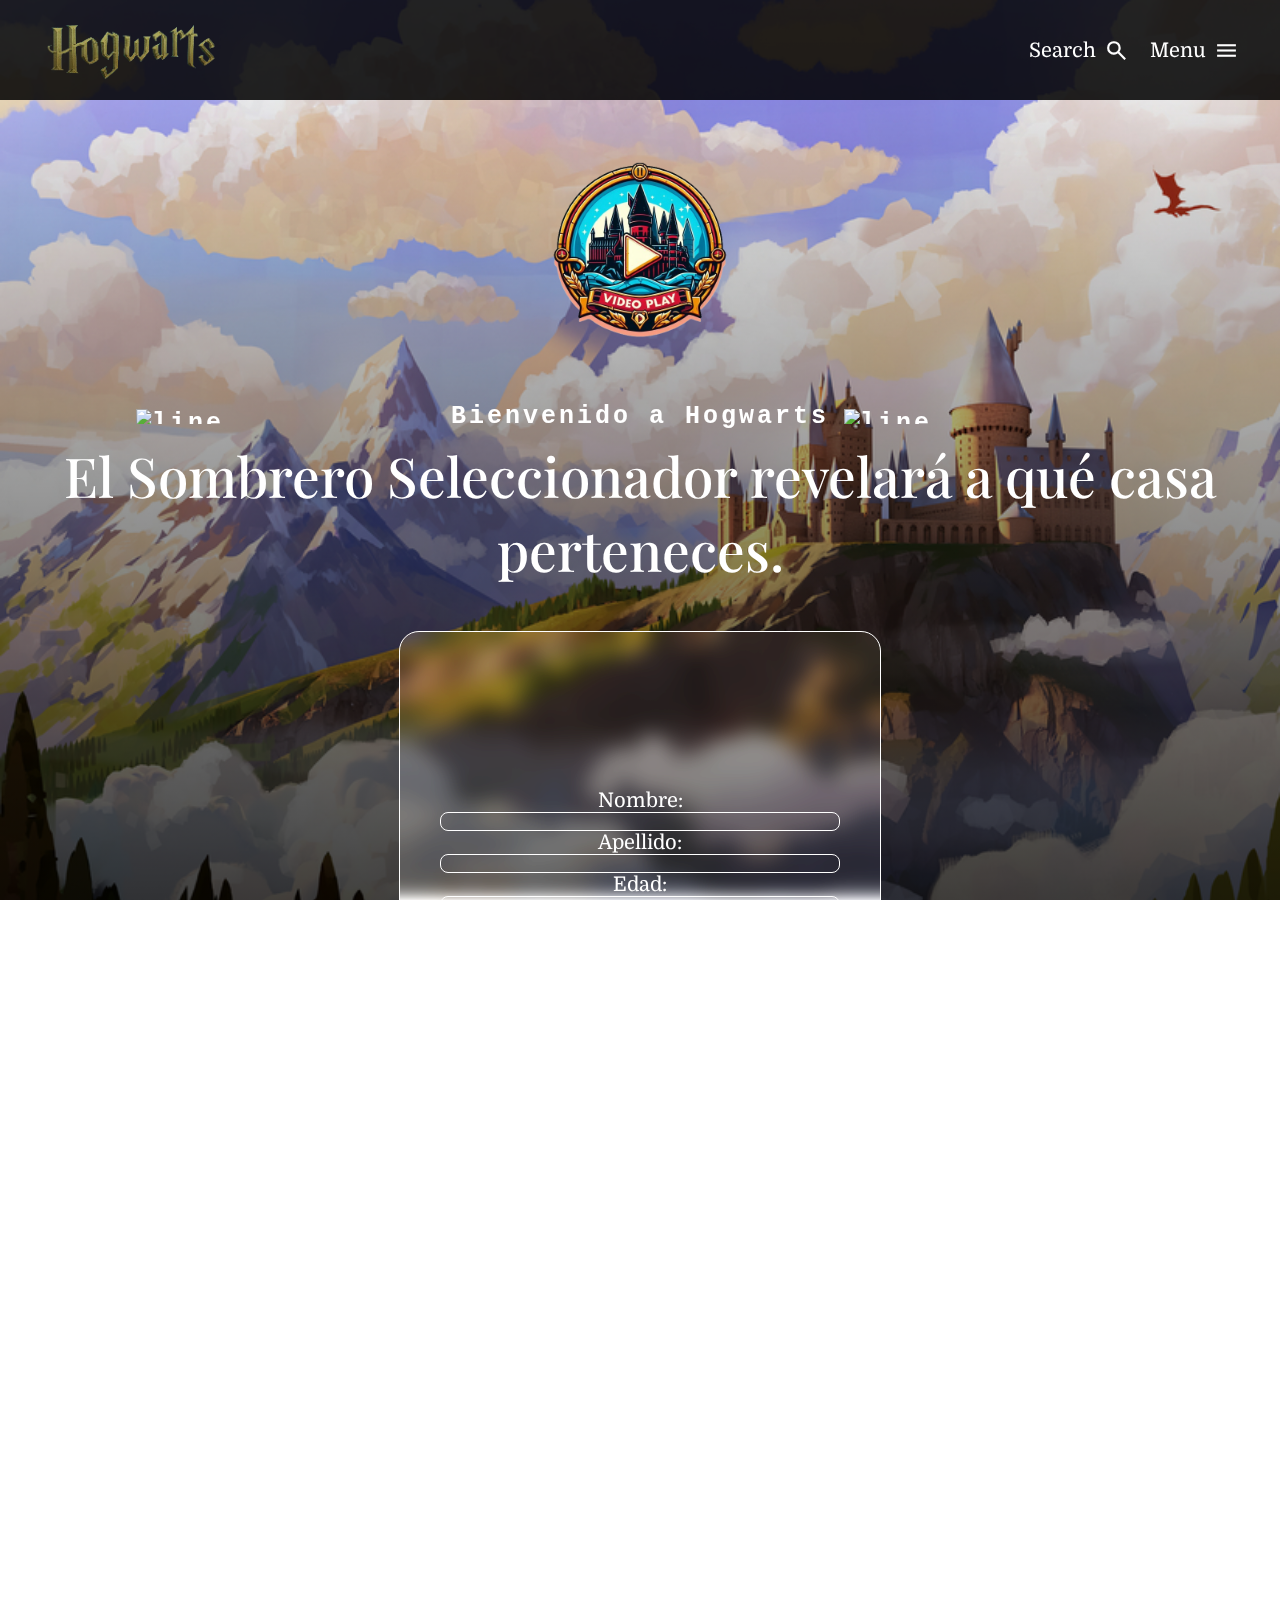
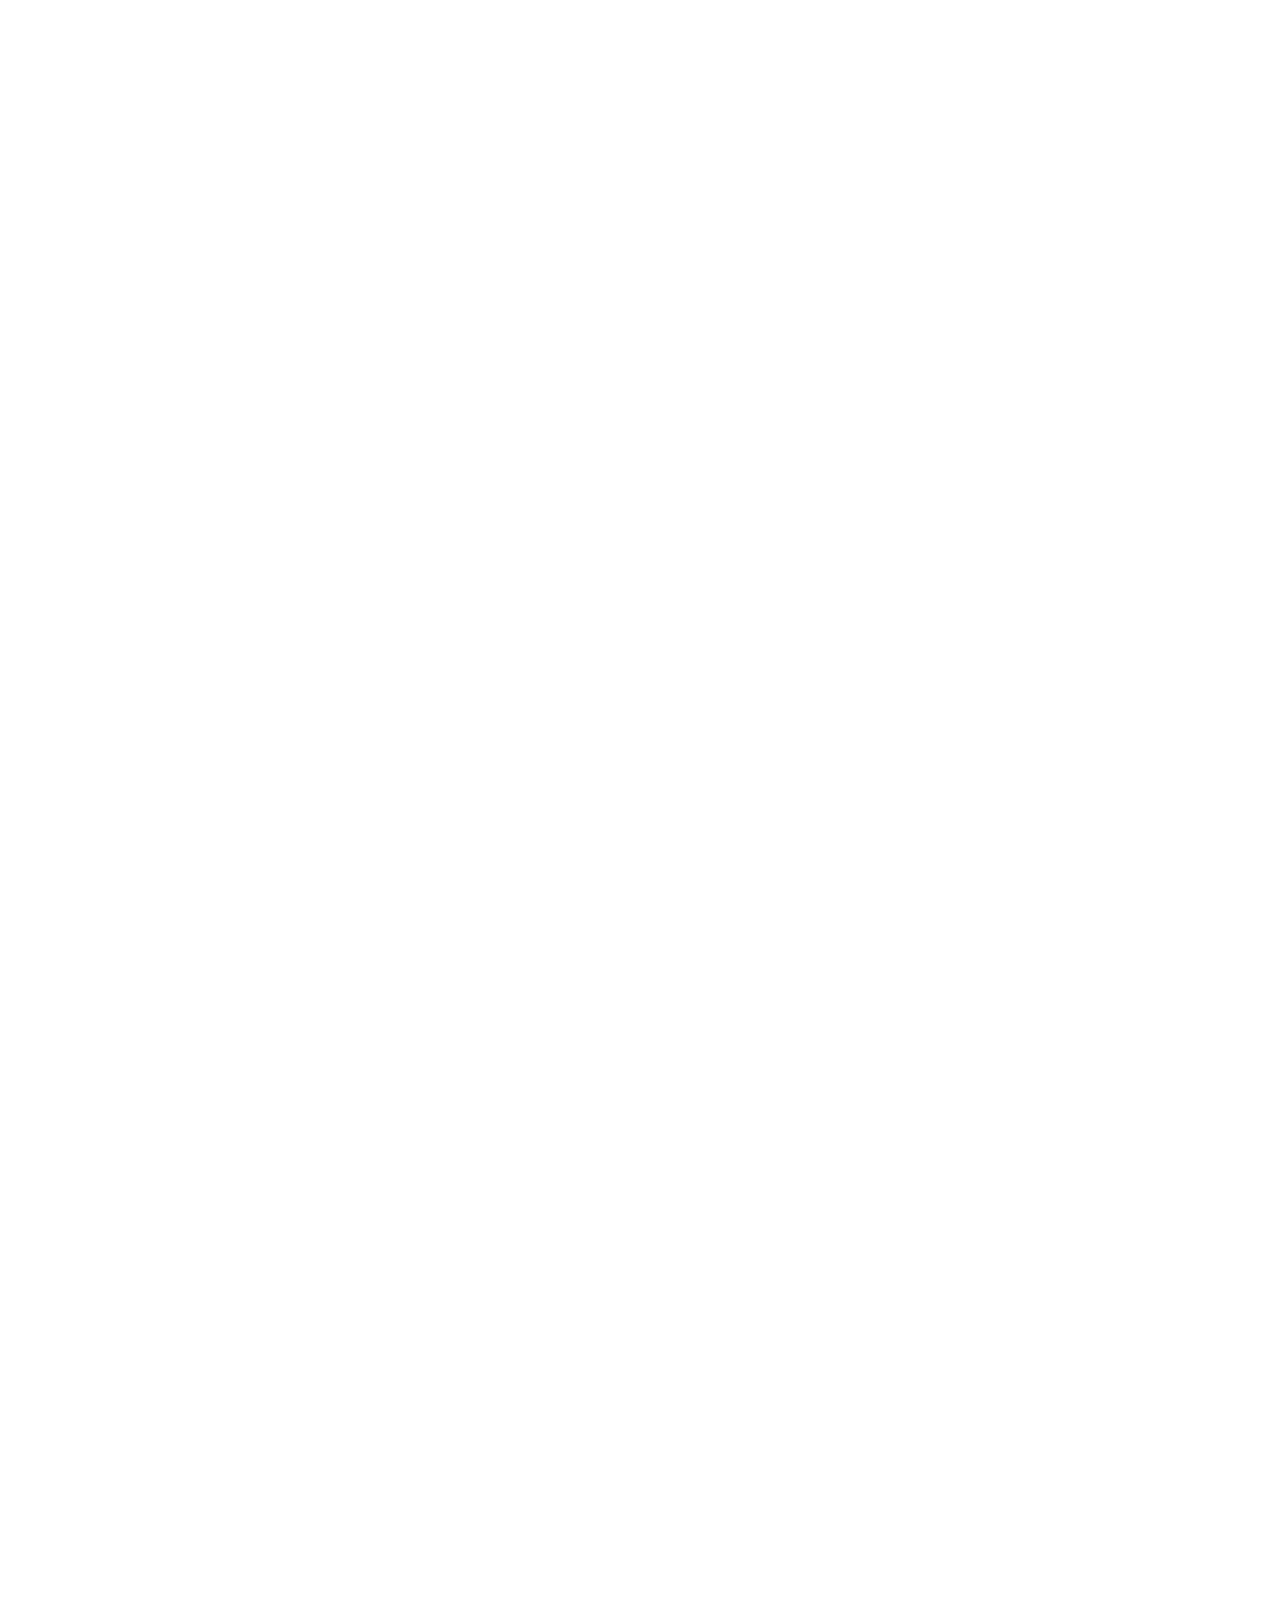
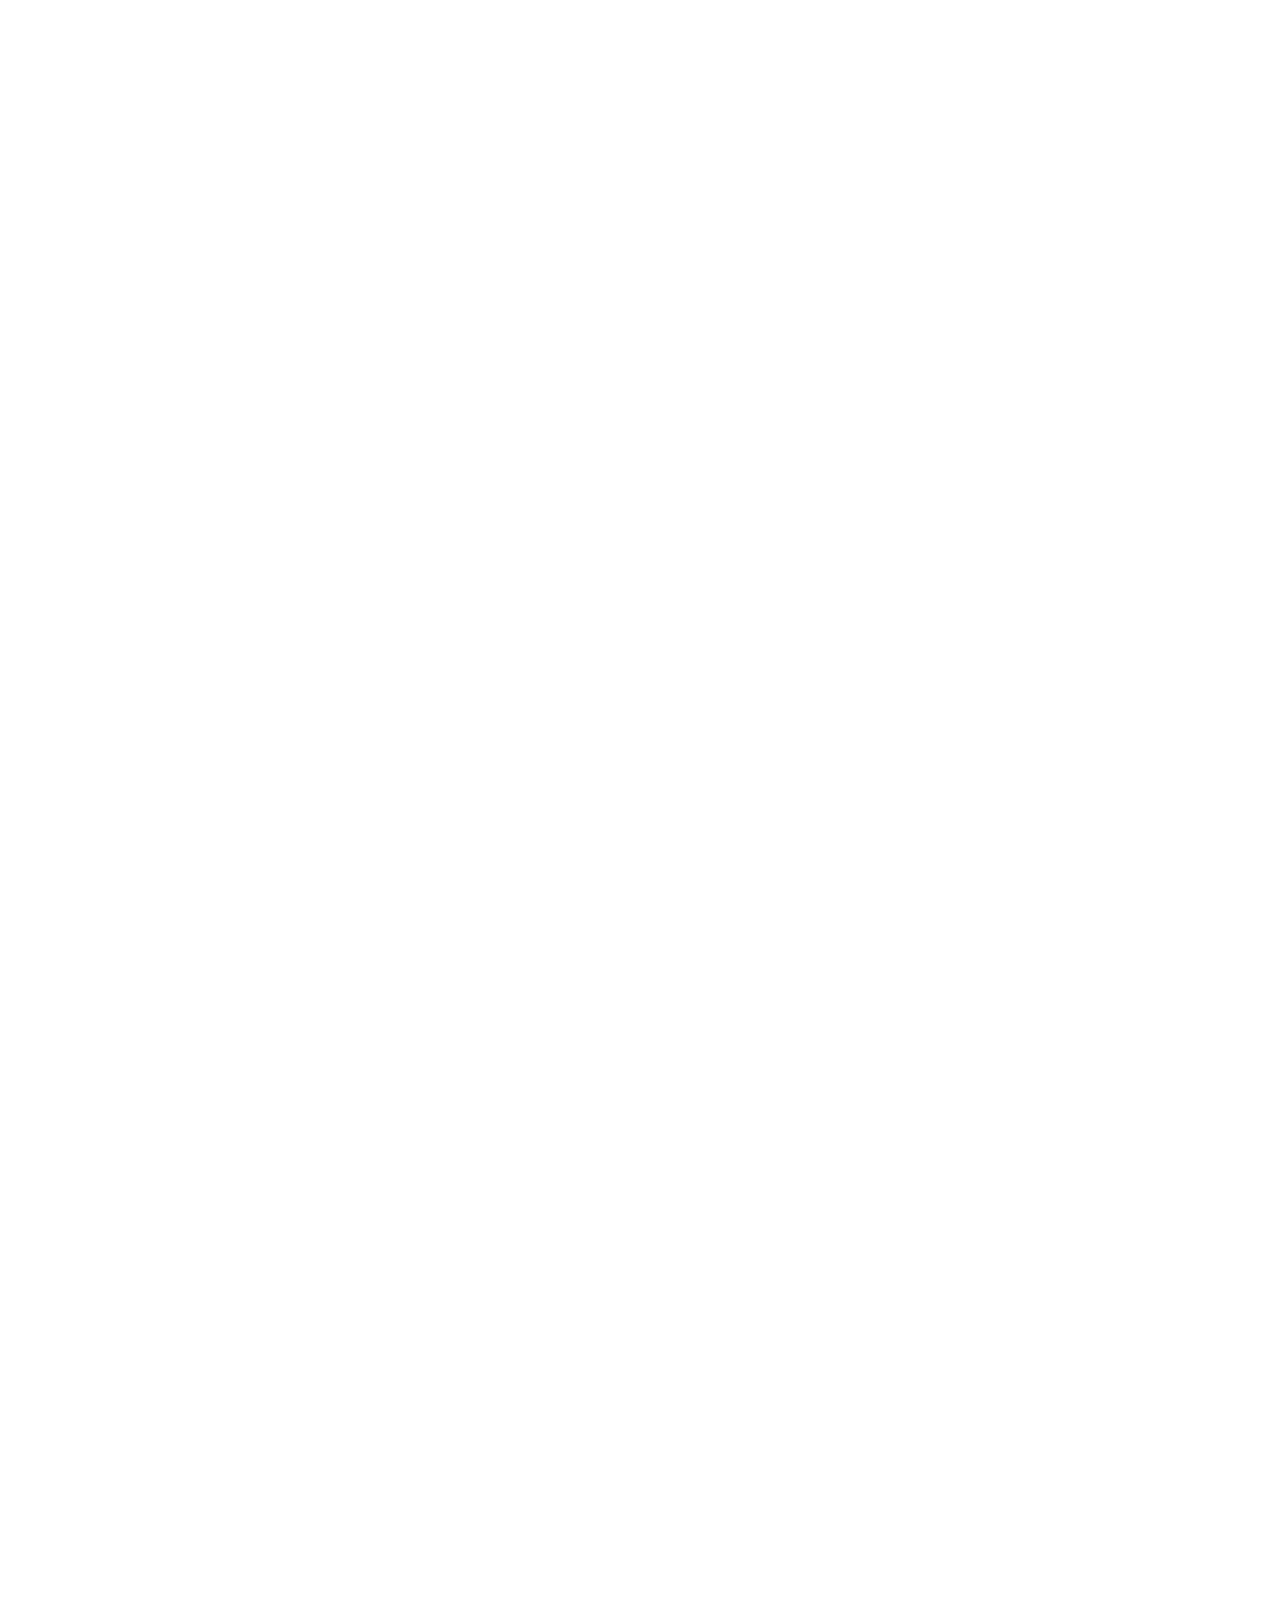
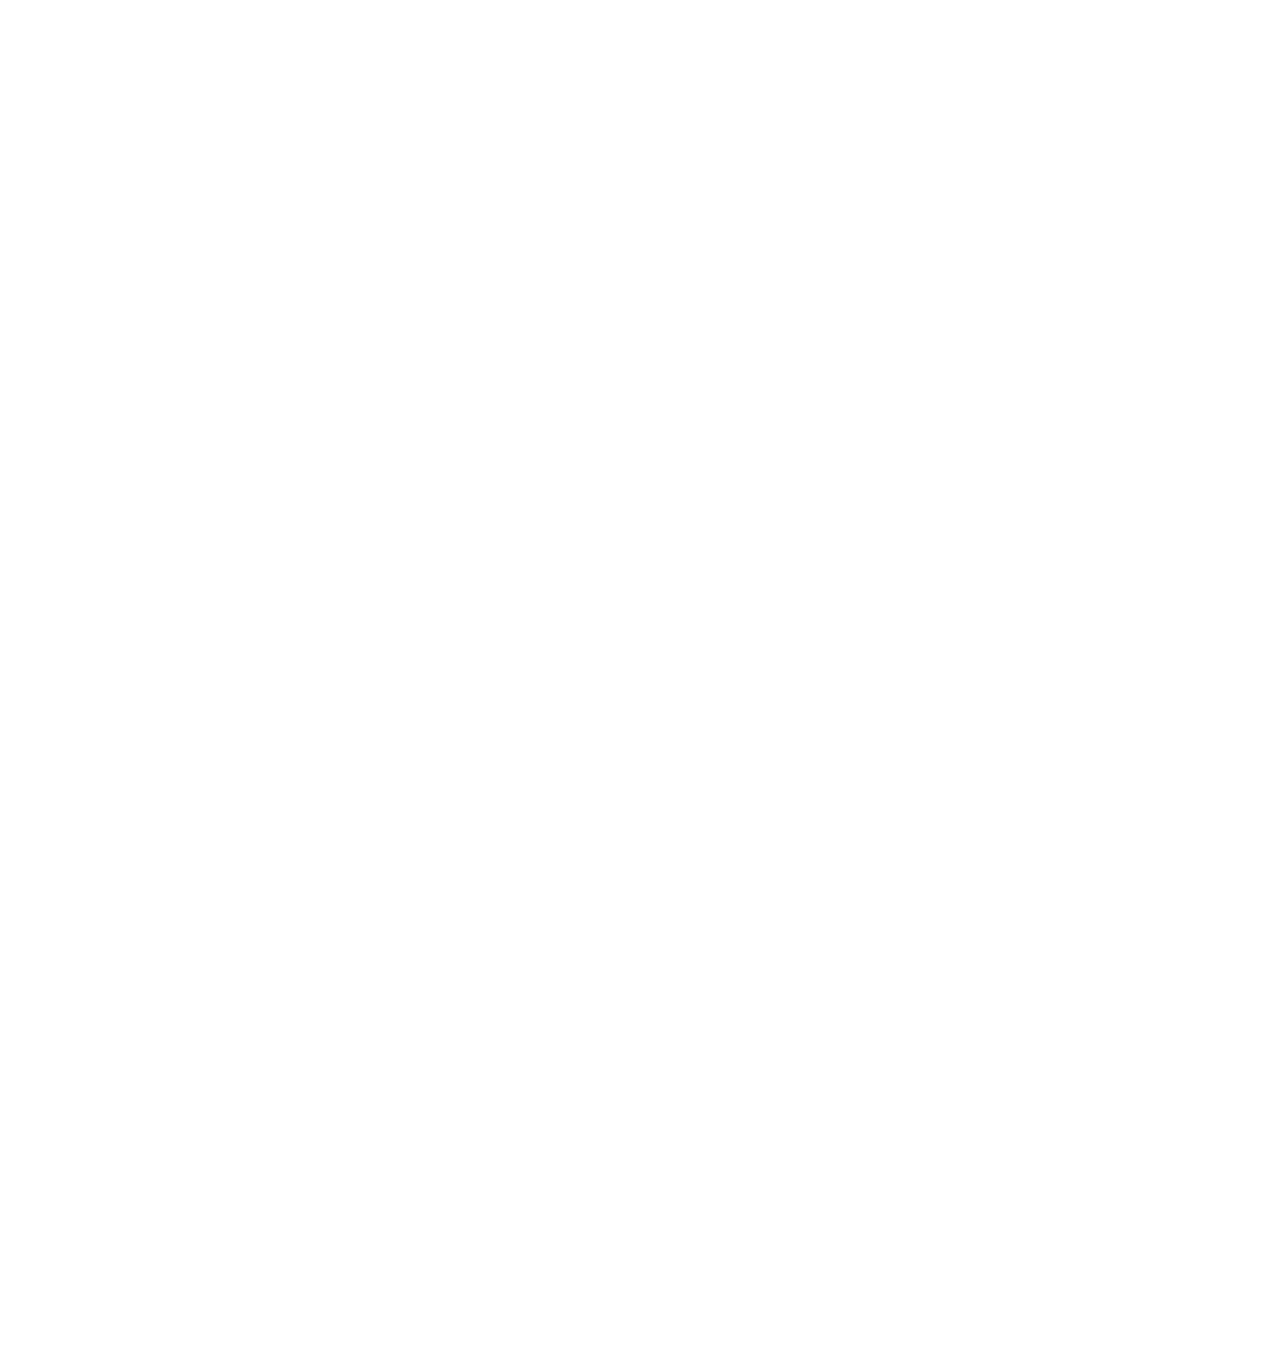
==== commit a5103524: "Add files via upload" ====
--- a/index.html
+++ b/index.html
@@ -7,8 +7,8 @@
     <link href="https://cdn.jsdelivr.net/npm/bootstrap@5.3.2/dist/css/bootstrap.min.css" rel="stylesheet" integrity="sha384-T3c6CoIi6uLrA9TneNEoa7RxnatzjcDSCmG1MXxSR1GAsXEV/Dwwykc2MPK8M2HN" crossorigin="anonymous">
 
     <link rel="stylesheet" href="https://fonts.googleapis.com/css2?family=Material+Symbols+Outlined:opsz,wght,FILL,GRAD@20..48,100..700,0..1,-50..200" />
-    <link rel="stylesheet" href="/css/style.css">
-    <script src="js/app.js" defer></script>
+    <link rel="stylesheet" href="./css/style.css">
+    <script src="./js/app.js" defer></script>
     <title>Hogwarts</title>
 </head>
 
@@ -53,14 +53,14 @@
                     <span class="closeModal1" id="closeButton">&times;</span>
                     <!-- Reproductor de video HTML5 -->
                     <video id="localVideo" controls width="560">
-                        <source src="img/video.mp4" type="video/mp4">
+                        <source src="./img/video.mp4" type="video/mp4">
                         Tu navegador no soporta el tag de video.
                     </video>
                 </div>
             </div>
 
             <div id="paso1">
-                 <p class="msj-bienvenida"> <img src="img/line.png" alt="line" id ="line">Bienvenido a Hogwarts <img src="img/line.png" alt="line" id ="line"></p> 
+                 <p class="msj-bienvenida"> <img src="./img/line.png" alt="line" id ="line">Bienvenido a Hogwarts <img src="./img/line.png" alt="line" id ="line"></p> 
                 <p class="sentence">El Sombrero Seleccionador revelará a qué casa perteneces.</p>
                 
             </div>
@@ -96,25 +96,25 @@
                     <div class="content__cardsL">
                         <div class="card opcion" onclick="seleccionarLinaje('Sangre Pura')">
                             <div class="wrapper">
-                              <img src="/img/sagrePura1.jpeg" class="cover-image" />
-                            </div>
-                            <img src="/img/sagrePura2.png" class="character" />
+                              <img src="./img/sagrePura1.jpeg" class="cover-image" />
+                            </div>
+                            <img src="./img/sagrePura2.png" class="character" />
                             <div class="title"><span>Sangre Pura</span></div>
                         </div>
     
                         <div class="card opcion" onclick="seleccionarLinaje('Mestizo')">
                             <div class="wrapper">
-                              <img src="/img/mestizo1.jpeg" class="cover-image" />
-                            </div>
-                            <img src="/img/mestizo2.png" class="character" />
+                              <img src="./img/mestizo1.jpeg" class="cover-image" />
+                            </div>
+                            <img src="./img/mestizo2.png" class="character" />
                             <div class="title"><span>Mestizo</span></div>
                         </div>
     
                         <div class="card opcion" onclick="seleccionarLinaje('Muggle')">
                             <div class="wrapper">
-                              <img src="/img/muggle1.jpeg" class="cover-image" />
-                            </div>
-                            <img src="/img/muggle2.png" class="character" />
+                              <img src="./img/muggle1.jpeg" class="cover-image" />
+                            </div>
+                            <img src="./img/muggle2.png" class="character" />
                             <div class="title"><span>Muggle</span></div>
                         </div>
                     </div>
@@ -127,33 +127,33 @@
 
                         <div class="card" onclick="seleccionarCasa('gryffindor')">
                             <div class="wrapper">
-                            <img src="/img/c11.jpeg" class="cover-image" />
-                            </div>
-                            <img src="/img/c12.png" class="character" />
+                            <img src="./img/c11.jpeg" class="cover-image" />
+                            </div>
+                            <img src="./img/c12.png" class="character" />
                             <div class="title"><span>Valor, Fuerza, Audacia</span></div>
                         </div>
 
                         <div class="card" onclick="seleccionarCasa('hufflepuff')">
                             <div class="wrapper">
-                            <img src="/img/c21.jpeg" class="cover-image" />
-                            </div>
-                            <img src="/img/c22.png" class="character" />
+                            <img src="./img/c21.jpeg" class="cover-image" />
+                            </div>
+                            <img src="./img/c22.png" class="character" />
                             <div class="title"><span>Justicia, Lealtad, Paciencia</span></div>
                         </div>
 
                         <div class="card" onclick="seleccionarCasa('ravenclaw')">
                             <div class="wrapper">
-                            <img src="/img/c32.jpeg" class="cover-image" />
-                            </div>
-                            <img src="/img/c31.png" class="character" />
+                            <img src="./img/c32.jpeg" class="cover-image" />
+                            </div>
+                            <img src="./img/c31.png" class="character" />
                             <div class="title"><span>Creatividad, Erudición, Inteligencia</span></div>
                         </div>
 
                         <div class="card" onclick="seleccionarCasa('slytherin')">
                             <div class="wrapper">
-                            <img src="/img/c41.jpeg" class="cover-image" />
-                            </div>
-                            <img src="/img/c42.png" class="character" />
+                            <img src="./img/c41.jpeg" class="cover-image" />
+                            </div>
+                            <img src="./img/c42.png" class="character" />
                             <div class="title"><span>Ambición, Determinación, Astucia</span></div>
                         </div> 
                     </div>
@@ -188,52 +188,195 @@
             <div id="paso3">
 
                 <div class="content__class">
-                    <div class="containerClases noselect">
-                        <div class="canvas">
-                            <div class="tracker tr-1"></div>
-                            <div class="tracker tr-2"></div>
-                            <div class="tracker tr-3"></div>
-                            <div class="tracker tr-4"></div>
-                            <div class="tracker tr-5"></div>
-                            <div class="tracker tr-6"></div>
-                            <div class="tracker tr-7"></div>
-                            <div class="tracker tr-8"></div>
-                            <div class="tracker tr-9"></div>
-                            <div class="tracker tr-10"></div>
-                            <div class="tracker tr-11"></div>
-                            <div class="tracker tr-12"></div>
-                            <div class="tracker tr-13"></div>
-                            <div class="tracker tr-14"></div>
-                            <div class="tracker tr-15"></div>
-                            <div class="tracker tr-16"></div>
-                            <div class="tracker tr-17"></div>
-                            <div class="tracker tr-18"></div>
-                            <div class="tracker tr-19"></div>
-                            <div class="tracker tr-20"></div>
-                            <div class="tracker tr-21"></div>
-                            <div class="tracker tr-22"></div>
-                            <div class="tracker tr-23"></div>
-                            <div class="tracker tr-24"></div>
-                            <div class="tracker tr-25"></div>
-                            <div id="cardClases">
-                            <p id="prompt">HOVER OVER :D</p>                        
-                            </div>
-                        </div>
-                    </div>
-                    <div class="class__info">
-                        <h2 class="nameMateria">Transformaciones</h2>
+
+                    <div class="containerCard">
+                        <div class="game-card">
+                            <div class="game-card__cover" style="background-image: url(./img/clasetransformacion.jpeg)"></div>
+                        </div>
+                    </div>
+
+                    <div class="class__info">
+
+                        <h2 class="nameMateria">Transformaciones 🏰🔮</h2>
                         <h3 class="nameTeacher">Kevin Slughorn</h3>
-                        <p class="info__Class">Lorem ipsum dolor sit amet consectetur adipisicing elit. Odit accusantium repellat perferendis enim neque adipisci unde, dolorum ad nesciunt veniam voluptatibus magni, totam temporibus autem sapiente! Ut minima perferendis ad.</p>
-                        <div class="containClass_selec">
-                            <input type="checkbox" id="huey" name="drone" value="Select" />
-                            <label for="huey">Select</label>
-                        </div>
-                    </div>
-                    
-                    4
-                    
-                </div>
-    
+                        <p class="info__Class">
+                            Bienvenidos al majestuoso aula de Transformaciones, situada en las profundidades del castillo de Hogwarts. Aquí, bajo la guía del renombrado Kevin Slughorn, aprenderás el arte intrincado de cambiar y alterar la esencia de objetos y criaturas. Desde simples transfiguraciones hasta complejas metamorfosis, cada lección te llevará más cerca de dominar un arte que pocos comprenden por completo. Sumérgete en textos antiguos, enfrenta desafíos y descubre la magia oculta en cada transformación. ¡El universo mágico te espera!</p>
+                        <div class="containClass_selec">
+                            <div class="mb-3 form-check">
+
+                                <input type="checkbox" id="huey" name="drone" value="Select" class="form-check-input" />
+                                
+                                <label for="huey" class="form-check-label">Select</label>
+                        
+                            </div>
+                        </div>  
+                    </div>
+                    
+                </div>
+
+                <div class="content__class">
+
+                    <div class="class__info">
+
+                        <h2 class="nameMateria">Herbología 🌿🍃</h2>
+                        <h3 class="nameTeacher">Maria Umbridge</h3>
+                        <p class="info__Class">
+                            En los invernaderos vibrantes de Hogwarts, la Profesora Maria Umbridge te introducirá en el maravilloso mundo de las plantas mágicas. Aprenderás sobre propiedades curativas, venenosas y las interacciones entre las plantas y la magia. Cultiva tu conocimiento y descubre secretos que solo las hierbas de Hogwarts pueden revelar.</p>
+                        <div class="containClass_selec">
+                            <div class="mb-3 form-check">
+
+                                <input type="checkbox" id="huey" name="drone" value="Select" class="form-check-input" />
+                                
+                                <label for="huey" class="form-check-label">Select</label>
+                        
+                            </div>
+                        </div>  
+                    </div>
+
+                    <div class="containerCard">
+                        <div class="game-card">
+                            <div class="game-card__cover" style="background-image: url(./img/claseHerbologia.jpeg)"></div>
+                        </div>
+                    </div>
+                    
+                </div>
+                
+                <div class="content__class">
+
+                    <div class="containerCard">
+                        <div class="game-card">
+                            <div class="game-card__cover" style="background-image: url(./img/clasePociones.jpeg)"></div>
+                        </div>
+                    </div>
+
+                    <div class="class__info">
+
+                        <h2 class="nameMateria">Pociones 🧪🔥</h2>
+                        <h3 class="nameTeacher">Liliana McGonagall</h3>
+                        <p class="info__Class">
+                            El laboratorio de pociones, bajo la supervisión meticulosa de la Profesora Liliana McGonagall, es un lugar donde la ciencia se encuentra con la magia. Desde el humo de las calderas hasta el brillo de los líquidos, aprenderás a combinar ingredientes mágicos para crear pociones de poder. ¡Cada burbujeo y chispa te llevará más cerca de la maestría!</p>
+                        <div class="containClass_selec">
+                            <div class="mb-3 form-check">
+
+                                <input type="checkbox" id="huey" name="drone" value="Select" class="form-check-input" />
+                                
+                                <label for="huey" class="form-check-label">Select</label>
+                        
+                            </div>
+                        </div>  
+                    </div>
+                    
+                </div>
+
+                <div class="content__class">
+
+                    <div class="class__info">
+
+                        <h2 class="nameMateria">Encantamientos 🪄✨</h2>
+                        <h3 class="nameTeacher">Jackie</h3>
+                        <p class="info__Class">
+                            Con la Profesora Jackie como tu guía, te embarcarás en un viaje de palabras mágicas y gestos precisos. Desde encantamientos simples hasta hechizos complejos, tu varita y tu mente serán tus principales herramientas. ¡Déjate llevar por la magia que reside en cada encantamiento!</p>
+                        <div class="containClass_selec">
+                            <div class="mb-3 form-check">
+
+                                <input type="checkbox" id="huey" name="drone" value="Select" class="form-check-input" />
+                                
+                                <label for="huey" class="form-check-label">Select</label>
+                        
+                            </div>
+                        </div>  
+                    </div>
+
+                    <div class="containerCard">
+                        <div class="game-card">
+                            <div class="game-card__cover" style="background-image: url(./img/claseEncantamientos.jpeg)"></div>
+                        </div>
+                    </div>
+                    
+                </div>
+
+                <div class="content__class">
+
+                    <div class="containerCard">
+                        <div class="game-card">
+                            <div class="game-card__cover" style="background-image: url(./img/clasePociones.jpeg)"></div>
+                        </div>
+                    </div>
+
+                    <div class="class__info">
+
+                        <h2 class="nameMateria">Defensa Contra las Artes Oscuras 🌑🛡️</h2>
+                        <h3 class="nameTeacher">Robinson Snape</h3>
+                        <p class="info__Class">
+                            La oscuridad acecha, pero bajo la enseñanza del Profesor Robinson Snape, estarás preparado. Aprende técnicas defensivas, identifica amenazas y fortalece tu voluntad contra las artes más tenebrosas. Con cada lección, te conviertes en un guardián de la luz.</p>
+                        <div class="containClass_selec">
+                            <div class="mb-3 form-check">
+
+                                <input type="checkbox" id="huey" name="drone" value="Select" class="form-check-input" />
+                                
+                                <label for="huey" class="form-check-label">Select</label>
+                        
+                            </div>
+                        </div>  
+                    </div>
+                    
+                </div>
+
+                <div class="content__class">
+
+                    <div class="class__info">
+
+                        <h2 class="nameMateria">Animales Mágicos 🦉🐾</h2>
+                        <h3 class="nameTeacher">David Filch</h3>
+                        <p class="info__Class">
+                            En el misterioso aula de animales mágicos, el Profesor David Filch te presenta a criaturas extraordinarias. Desde majestuosos hipogrifos hasta traviesos nifflers, aprenderás sobre sus hábitats, comportamientos y la magia inherente que los rodea. ¡Prepárate para encuentros mágicos y descubrimientos asombrosos!
+                        </p>
+                        <div class="containClass_selec">
+                            <div class="mb-3 form-check">
+
+                                <input type="checkbox" id="huey" name="drone" value="Select" class="form-check-input" />
+                                
+                                <label for="huey" class="form-check-label">Select</label>
+                        
+                            </div>
+                        </div>  
+                    </div>
+
+                    <div class="containerCard">
+                        <div class="game-card">
+                            <div class="game-card__cover" style="background-image: url(./img/claseAnimalesMagicos.jpeg)"></div>
+                        </div>
+                    </div>
+                    
+                </div>
+
+                <div class="content__class">
+
+                    <div class="containerCard">
+                        <div class="game-card">
+                            <div class="game-card__cover" style="background-image: url(./img/claseHistoriaMagia.jpeg)"></div>
+                        </div>
+                    </div>
+
+                    <div class="class__info">
+
+                        <h2 class="nameMateria">Historia de Magia 📜🔍</h2>
+                        <h3 class="nameTeacher">Ronald Sprout</h3>
+                        <p class="info__Class">
+                            Con el Profesor Ronald Sprout como narrador, viajarás a través de los siglos y descubrirás los eventos que dieron forma al mundo mágico. Desde leyendas antiguas hasta batallas épicas, cada historia te sumergirá en la rica historia de Hogwarts y la magia que lo rodea. ¡La historia te espera, joven mago!</p>
+                        <div class="containClass_selec">
+                            <div class="mb-3 form-check">
+
+                                <input type="checkbox" id="huey" name="drone" value="Select" class="form-check-input" />
+                                
+                                <label for="huey" class="form-check-label">Select</label>
+                        
+                            </div>
+                        </div>  
+                    </div>
+                    
+                </div>
+
                 <button onclick="mostrarSeleccionClases()">Mostrar selección</button>
                 <button class="modal__btn" onclick="limpiarModal()">Limpiar Modal</button>
                 <button type="button" class="opcion" onclick="Next2()">Next</button>
--- a/css/style.css
+++ b/css/style.css
@@ -1,6 +1,6 @@
 @import url('https://fonts.googleapis.com/css2?family=Domine&family=Open+Sans:ital,wght@0,300;0,400;0,500;0,600;0,700;0,800;1,300;1,400;1,500;1,600;1,700;1,800&family=Playfair+Display&family=Poppins:ital,wght@0,100;0,200;0,300;0,400;0,500;0,600;0,700;0,800;0,900;1,100;1,200;1,300;1,400;1,500;1,600;1,700;1,800;1,900&family=Unbounded:wght@900&display=swap');
 html, body {
-  height: 850vh;
+  height: 100vh;
   width: 100%;
   padding: 0px;
   margin: 0px;
@@ -32,7 +32,7 @@
 .header_logo {
   width: 250px;
   height: 160px;
-  background-image: url(/img/logo.png);
+  background-image: url(../img/logo.png);
   background-size: cover;
 }
 
@@ -66,9 +66,10 @@
   width: 100%;
   height: 100%;
   background-image: linear-gradient(to top, rgba(0, 0, 0, 0.986), transparent), 
-                  url(/img/wallpaper.jpg);
+                  url(../img/wallpaper.jpg);
   background-size: cover;
   background-repeat: no-repeat;
+  background-position: center center;
   padding-bottom: 100px;
   display: flex;
   flex-direction: column;
@@ -90,7 +91,7 @@
   height: 200px;
   border: none;
   background-color: transparent;
-  background-image: url(/img/logoReproducir.png);
+  background-image: url(../img/logoReproducir.png);
   background-size: cover;
 }
 
@@ -671,346 +672,128 @@
     height: 245px;
   }
 
-  #cardClases {
-    position: absolute;
-    inset: 0;
-    z-index: 0;
-    display: flex;
-    justify-content: center;
-    align-items: center;
-    border-radius: 20px;
-    transition: 700ms;
-    background: linear-gradient(43deg, rgb(65, 88, 208) 0%, rgb(200, 80, 192) 46%, rgb(255, 204, 112) 100%);
-  }
-
-  #prompt {
-    bottom: 8px;
-    left: 12px;
-    z-index: 20;
-    font-size: 20px;
-    font-weight: bold;
-    transition: 300ms ease-in-out-out;
-    position: absolute;
-    max-width: 110px;
-    color: rgb(255, 255, 255);
-  }
-
-  .tracker {
-    position: absolute;
-    z-index: 200;
-    width: 100%;
-    height: 100%;
-  }
-
-  .tracker:hover {
-    cursor: pointer;
-  }
-
-  .tracker:hover ~ #cardClases #prompt {
-    opacity: 0;
-  }
-
-  .tracker:hover ~ #cardClases {
-    transition: 300ms;
-    filter: brightness(1.1);
-  }
-
-  .containerClases:hover #cardClases::before {
-    transition: 200ms;
-    content: '';
-    opacity: 80%;
-  }
-
-  .canvas {
-    perspective: 800px;
-    inset: 0;
-    z-index: 200;
-    position: absolute;
-    display: grid;
-    grid-template-columns: 1fr 1fr 1fr 1fr 1fr;
-    grid-template-rows: 1fr 1fr 1fr 1fr 1fr;
-    gap: 0px 0px;
-    grid-template-areas: "tr-1 tr-2 tr-3 tr-4 tr-5"
-      "tr-6 tr-7 tr-8 tr-9 tr-10"
-      "tr-11 tr-12 tr-13 tr-14 tr-15"
-      "tr-16 tr-17 tr-18 tr-19 tr-20"
-      "tr-21 tr-22 tr-23 tr-24 tr-25";
-  }
-
-  #cardClases::before {
-    content: '';
-    background: linear-gradient(43deg, rgb(65, 88, 208) 0%, rgb(200, 80, 192) 46%, rgb(255, 204, 112) 100%);
-    filter: blur(2rem);
-    opacity: 30%;
-    width: 100%;
-    height: 100%;
-    position: absolute;
-    z-index: -1;
-    transition: 200ms;
-  }
-
-  .tr-1 {
-    grid-area: tr-1;
-  }
-
-  .tr-2 {
-    grid-area: tr-2;
-  }
-
-  .tr-3 {
-    grid-area: tr-3;
-  }
-
-  .tr-4 {
-    grid-area: tr-4;
-  }
-
-  .tr-5 {
-    grid-area: tr-5;
-  }
-
-  .tr-6 {
-    grid-area: tr-6;
-  }
-
-  .tr-7 {
-    grid-area: tr-7;
-  }
-
-  .tr-8 {
-    grid-area: tr-8;
-  }
-
-  .tr-9 {
-    grid-area: tr-9;
-  }
-
-  .tr-10 {
-    grid-area: tr-10;
-  }
-
-  .tr-11 {
-    grid-area: tr-11;
-  }
-
-  .tr-12 {
-    grid-area: tr-12;
-  }
-
-  .tr-13 {
-    grid-area: tr-13;
-  }
-
-  .tr-14 {
-    grid-area: tr-14;
-  }
-
-  .tr-15 {
-    grid-area: tr-15;
-  }
-
-  .tr-16 {
-    grid-area: tr-16;
-  }
-
-  .tr-17 {
-    grid-area: tr-17;
-  }
-
-  .tr-18 {
-    grid-area: tr-18;
-  }
-
-  .tr-19 {
-    grid-area: tr-19;
-  }
-
-  .tr-20 {
-    grid-area: tr-20;
-  }
-
-  .tr-21 {
-    grid-area: tr-21;
-  }
-
-  .tr-22 {
-    grid-area: tr-22;
-  }
-
-  .tr-23 {
-    grid-area: tr-23;
-  }
-
-  .tr-24 {
-    grid-area: tr-24;
-  }
-
-  .tr-25 {
-    grid-area: tr-25;
-  }
-
-  .tr-1:hover ~ #cardClases {
-    transition: 125ms ease-in-out;
-    transform: rotateX(20deg) rotateY(-10deg) rotateZ(0deg);
-  }
-
-  .tr-2:hover ~ #cardClases {
-    transition: 125ms ease-in-out;
-    transform: rotateX(20deg) rotateY(-5deg) rotateZ(0deg);
-  }
-
-  .tr-3:hover ~ #cardClases {
-    transition: 125ms ease-in-out;
-    transform: rotateX(20deg) rotateY(0deg) rotateZ(0deg);
-  }
-
-  .tr-4:hover ~ #cardClases {
-    transition: 125ms ease-in-out;
-    transform: rotateX(20deg) rotateY(5deg) rotateZ(0deg);
-  }
-
-  .tr-5:hover ~ #cardClases {
-    transition: 125ms ease-in-out;
-    transform: rotateX(20deg) rotateY(10deg) rotateZ(0deg);
-  }
-
-  .tr-6:hover ~ #cardClases {
-    transition: 125ms ease-in-out;
-    transform: rotateX(10deg) rotateY(-10deg) rotateZ(0deg);
-  }
-
-  .tr-7:hover ~ #cardClases {
-    transition: 125ms ease-in-out;
-    transform: rotateX(10deg) rotateY(-5deg) rotateZ(0deg);
-  }
-
-  .tr-8:hover ~ #cardClases {
-    transition: 125ms ease-in-out;
-    transform: rotateX(10deg) rotateY(0deg) rotateZ(0deg);
-  }
-
-  .tr-9:hover ~ #cardClases {
-    transition: 125ms ease-in-out;
-    transform: rotateX(10deg) rotateY(5deg) rotateZ(0deg);
-  }
-
-  .tr-10:hover ~ #cardClases {
-    transition: 125ms ease-in-out;
-    transform: rotateX(10deg) rotateY(10deg) rotateZ(0deg);
-  }
-
-  .tr-11:hover ~ #cardClases {
-    transition: 125ms ease-in-out;
-    transform: rotateX(0deg) rotateY(-10deg) rotateZ(0deg);
-  }
-
-  .tr-12:hover ~ #cardClases {
-    transition: 125ms ease-in-out;
-    transform: rotateX(0deg) rotateY(-5deg) rotateZ(0deg);
-  }
-
-  .tr-13:hover ~ #cardClases {
-    transition: 125ms ease-in-out;
-    transform: rotateX(0deg) rotateY(0deg) rotateZ(0deg);
-  }
-
-  .tr-14:hover ~ #cardClases {
-    transition: 125ms ease-in-out;
-    transform: rotateX(0deg) rotateY(5deg) rotateZ(0deg);
-  }
-
-  .tr-15:hover ~ #cardClases {
-    transition: 125ms ease-in-out;
-    transform: rotateX(0deg) rotateY(10deg) rotateZ(0deg);
-  }
-
-  .tr-16:hover ~ #cardClases {
-    transition: 125ms ease-in-out;
-    transform: rotateX(-10deg) rotateY(-10deg) rotateZ(0deg);
-  }
-
-  .tr-17:hover ~ #cardClases {
-    transition: 125ms ease-in-out;
-    transform: rotateX(-10deg) rotateY(-5deg) rotateZ(0deg);
-  }
-
-  .tr-18:hover ~ #cardClases {
-    transition: 125ms ease-in-out;
-    transform: rotateX(-10deg) rotateY(0deg) rotateZ(0deg);
-  }
-
-  .tr-19:hover ~ #cardClases {
-    transition: 125ms ease-in-out;
-    transform: rotateX(-10deg) rotateY(5deg) rotateZ(0deg);
-  }
-
-  .tr-20:hover ~ #cardClases {
-    transition: 125ms ease-in-out;
-    transform: rotateX(-10deg) rotateY(10deg) rotateZ(0deg);
-  }
-
-  .tr-21:hover ~ #cardClases {
-    transition: 125ms ease-in-out;
-    transform: rotateX(-20deg) rotateY(-10deg) rotateZ(0deg);
-  }
-
-  .tr-22:hover ~ #cardClases {
-    transition: 125ms ease-in-out;
-    transform: rotateX(-20deg) rotateY(-5deg) rotateZ(0deg);
-  }
-
-  .tr-23:hover ~ #cardClases {
-    transition: 125ms ease-in-out;
-    transform: rotateX(-20deg) rotateY(0deg) rotateZ(0deg);
-  }
-
-  .tr-24:hover ~ #cardClases {
-    transition: 125ms ease-in-out;
-    transform: rotateX(-20deg) rotateY(5deg) rotateZ(0deg);
-  }
-
-  .tr-25:hover ~ #cardClases {
-    transition: 125ms ease-in-out;
-    transform: rotateX(-20deg) rotateY(10deg) rotateZ(0deg);
-  }
-
-  .noselect {
-    -webkit-touch-callout: none;
-    /* iOS Safari */
-    -webkit-user-select: none;
-    /* Safari */
-    /* Konqueror HTML */
-    -moz-user-select: none;
-    /* Old versions of Firefox */
-    -ms-user-select: none;
-    /* Internet Explorer/Edge */
-    user-select: none;
-    /* Non-prefixed version, currently
-                    supported by Chrome, Edge, Opera and Firefox */
-  }
+.containerCard {
+  width: 33%;
+  max-width: 1200px;
+  padding: 30px;
+}
+
+.game-card {
+  position: relative;
+  z-index: 1;
+  width: 100%;
+  padding-bottom: 110%;
+  perspective: 5000px;
+}
+
+.game-card__cover {
+  position: absolute;
+  z-index: 1;
+  top: 0;
+  left: 0;
+  width: 90%;
+  height: 100%;
+  overflow: hidden;
+  background-image: linear-gradient(120deg, #f6d365 0%, #fda085 100%);
+  background-size: cover;
+  background-position: center center;
+  perspective-origin: 50% 50%;
+  transform-style: preserve-3d;
+  transform-origin: top center;
+  will-change: transform;
+  transform: skewX(0.001deg);
+  border-radius: 15px;
+  transition: transform 0.35s ease-in-out;
+}
+
+.game-card__cover::after {
+  display: block;
+  content: '';
+  position: absolute;
+  z-index: 100;
+  top: 0;
+  left: 0;
+  width: 100%;
+  height: 100%;
+  background: linear-gradient(
+    226deg,
+    rgba(255, 255, 255, 0.4) 0%,
+    rgba(255, 255, 255, 0.4) 35%,
+    rgba(255, 255, 255, 0.2) 42%,
+    rgba(255, 255, 255, 0) 60%
+  );
+  transform: translateY(-40%);
+  will-change: transform;
+  transition: transform 0.65s cubic-bezier(0.50, 1, 1, 1);
+}
+.game-card:hover .game-card__cover {
+  transform: rotateX(7deg) translateY(-6px);
+}
+.game-card:hover .game-card__cover::after {
+  transform: translateY(0%);
+}
+.game-card::before {
+  display: block;
+  content: '';
+  position: absolute;
+  top: 5%;
+  left: 5%;
+  width: 60%;
+  height: 60%;
+  background: rgba(0, 0, 0, 0.5);
+  box-shadow: 0 6px 12px 12px rgba(0, 0, 0, 0.4);
+  will-change: opacity;
+  transform-origin: top center;
+  transform: skewX(0.001deg);
+  transition: transform 0.35s ease-in-out, opacity 0.5s ease-in-out;
+}
+.game-card:hover::before {
+  opacity: 0.6;
+  transform: rotateX(7deg) translateY(-6px) scale(1.05);
+}
 
 .content__class {
   display: flex;
   flex-direction: row;
   align-items: center;
   justify-content: space-evenly;
-  margin: 40px;
+  border-top: 3px aqua solid;
+  background: linear-gradient(rgb(15, 54, 52), #000000);
+  padding: 60px;
 }
 
 .class__info {
-  width: 60%;
+  width: 65%;
+  line-height: 30px;
   text-align: center;
 }
 
   .nameMateria {
     font-size: 45px;
+    color: #e7cc2f;
+    text-shadow: 0 0 25px #e7cc2f;
     margin: 0;
   }
 
   .nameTeacher {
     font-size: 16px;
+    color: aqua;
+    margin: 10px;
   }
 
   .info__Class {
     margin: 40px 40px;
-  }+    color: white;
+  }
+
+
+.containClass_selec {
+  display: flex;
+  justify-content: center;
+}
+
+.form-check-label {
+  font-size: 20px;
+  color: white;
+
+}